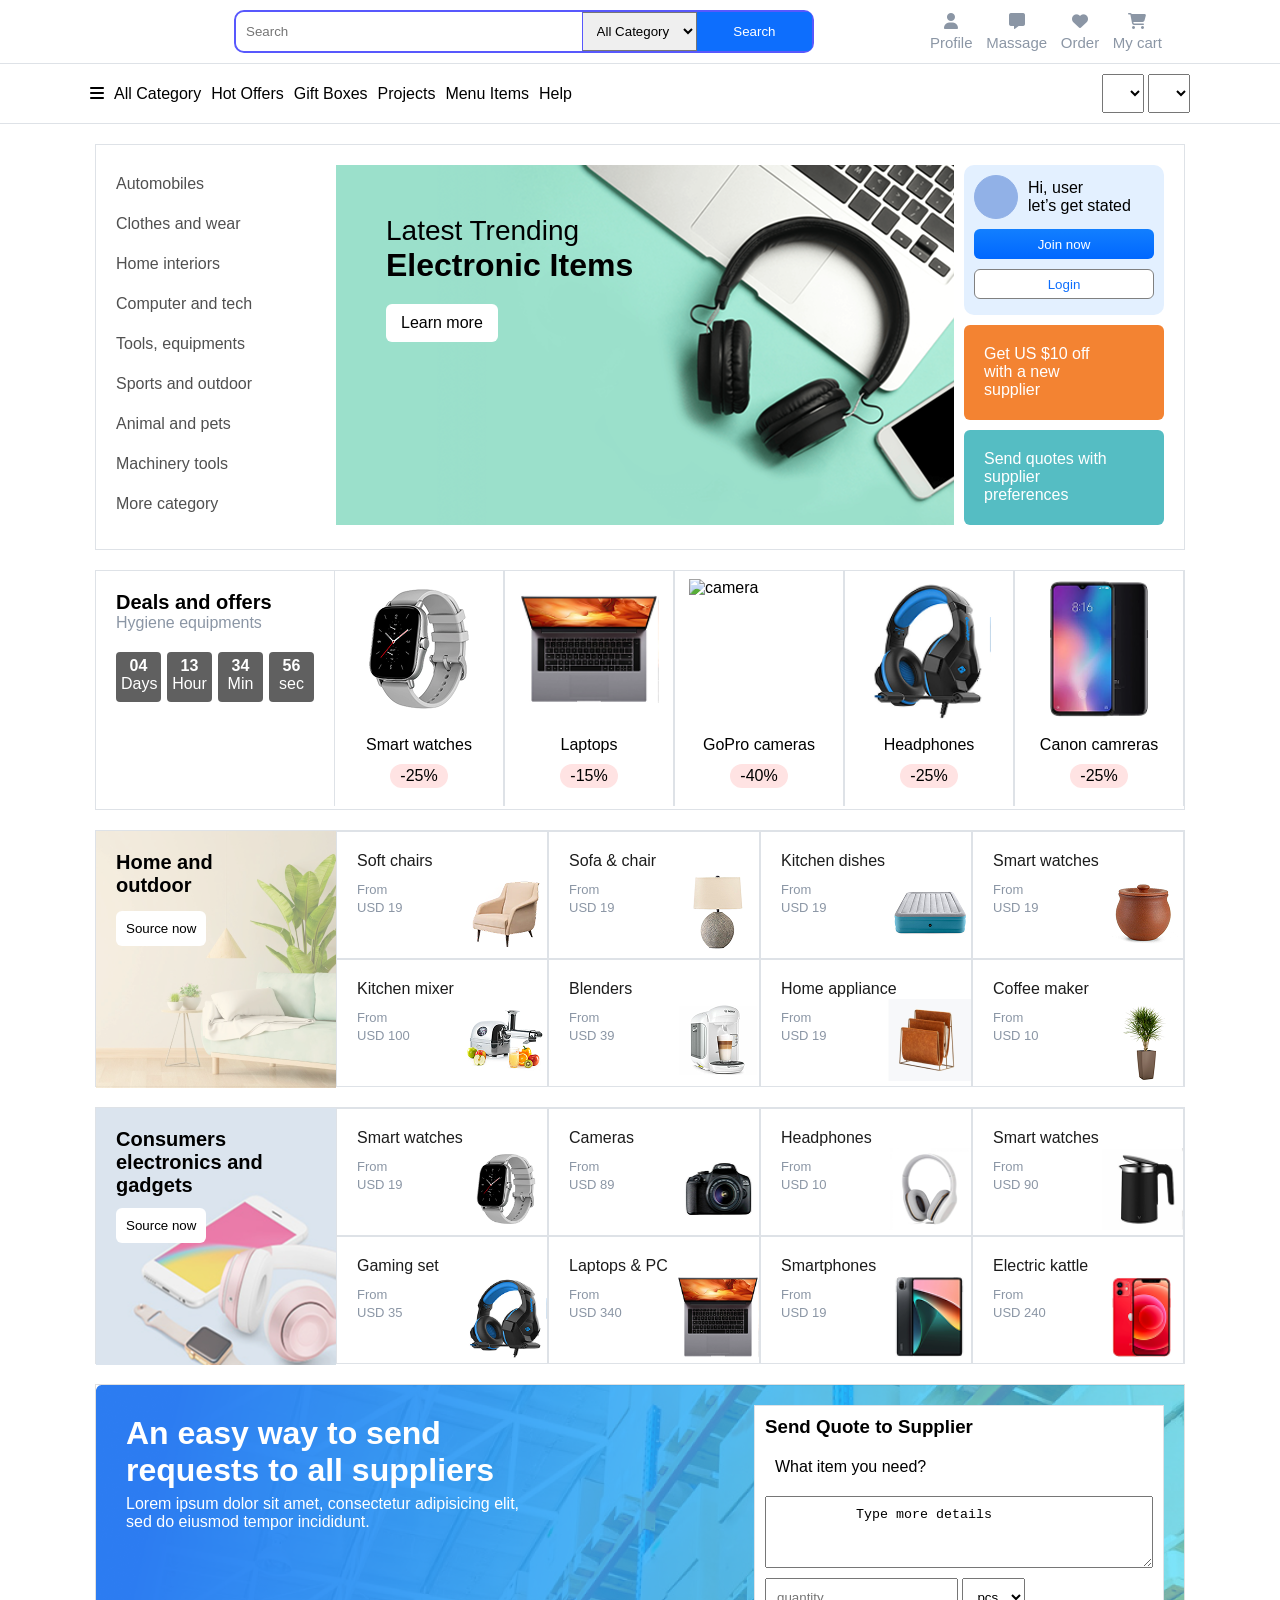
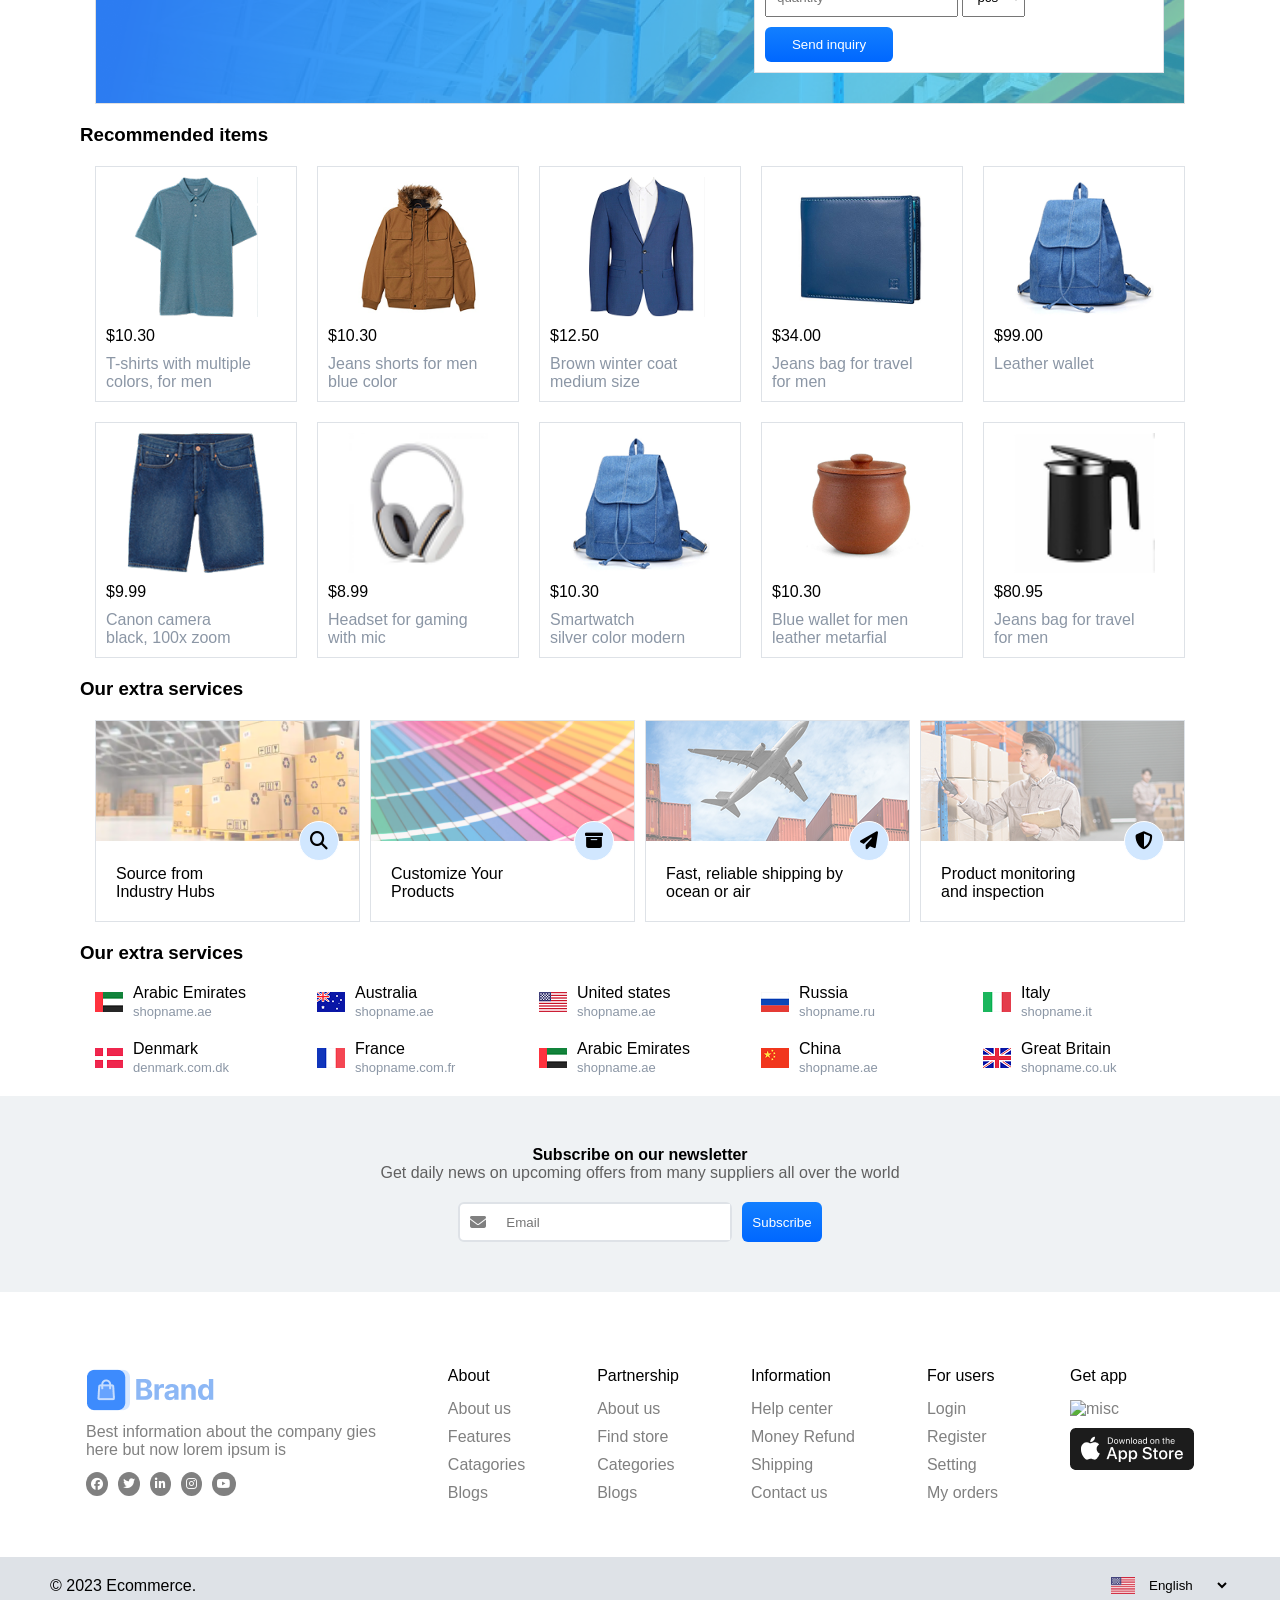
==== index.html @ 231706d4 "add changes" ====
<!doctype html>
<html lang="en">
  <head>
    <meta charset="UTF-8" />
    <meta name="viewport" content="width=device-width, initial-scale=1.0" />
    <title>Home page</title>
    <link
      rel="stylesheet"
      href="https://cdnjs.cloudflare.com/ajax/libs/font-awesome/6.7.2/css/all.min.css"
    />
    <script
      src="https://kit.fontawesome.com/254f436bca.js"
      crossorigin="anonymous"
    ></script>
    <link
      rel="stylesheet"
      href="style.css
    "
    />
  </head>
  <body>
    <!-- header section -->
    <header>
      <div class="brandname">
        <img src="assets/layout/Brand/logo-colored.png" alt="" />
      </div>
      <div class="searchbar">
        <input
          type="text"
          name="serachfield"
          class="valuefield"
          placeholder="Search"
        />
        <select name="Category" class="dropdown">
          <option value="">All Category</option>
          <option value="">1</option>
          <option value="">2</option>
          <option value="">3</option>
        </select>
        <button class="searchbtn">Search</button>
      </div>
      <div class="navbar">
        <ul>
          <li>
            <i class="fa-solid fa-user allicons"></i><a href="">Profile</a>
          </li>
          <li>
            <i class="fa-solid fa-message allicons"></i>
            <a href="">Massage</a>
          </li>
          <li>
            <i class="fa-solid fa-heart allicons"></i><a href="">Order</a>
          </li>
          <li>
            <i class="fa-solid fa-cart-shopping allicons"></i>
            <a href="">My cart</a>
          </li>
        </ul>
      </div>
    </header>
    <!-- nav -->
    <nav>
      <div class="rightnav">
        <i class="fa-solid fa-bars"></i><span>All Category</span
        ><span>Hot Offers</span><span>Gift Boxes</span><span>Projects</span
        ><span>Menu Items</span><span>Help</span>
      </div>
      <div class="leftnav">
        <select name="" id="">
          <option value=""></option>
          <option value=""></option>
          <option value=""></option>
          <option value=""></option>
        </select>

        <select name="" id="">
          Ship to
          <option value=""></option>
          <option value=""></option>
          <option value=""></option>
          <option value=""></option>
        </select>
      </div>
    </nav>
    <!-- Hero section -->

    <section class="bannerbox">
      <div class="listsection">
        <ul>
          <li><a href="">Automobiles</a></li>
          <li><a href="">Clothes and wear</a></li>
          <li><a href="">Home interiors</a></li>
          <li><a href="">Computer and tech</a></li>
          <li><a href="">Tools, equipments</a></li>
          <li><a href="">Sports and outdoor</a></li>
          <li><a href="">Animal and pets</a></li>
          <li><a href="">Machinery tools</a></li>
          <li><a href="">More category</a></li>
        </ul>
      </div>
      <div class="banner">
        <img
          src="assets/Image/backgrounds/Banner-board-800x420 2.png"
          alt="banner"
        />
        <div class="bannertext">
          <p class="bnrtext">Latest Trending <br /></p>
          <p class="bnrsubtext">Electronic Items</p>
          <button class="bnrbtn">Learn more</button>
        </div>
      </div>
      <div class="bigboxes">
        <div class="loginbox">
          <div id="pic">
            <div class="picture"></div>
            <p>Hi, user <br />let’s get stated</p>
          </div>
          <button class="joinnowbtn">Join now</button>
          <button class="loginbtn">Login</button>
        </div>
        <div class="discountbox">
          <p>
            Get US $10 off <br />
            with a new <br />supplier
          </p>
        </div>
        <div class="quotebox">
          <p>
            Send quotes with supplier <br />
            preferences
          </p>
        </div>
      </div>
    </section>
    <!-- picture section section 1-->
    <section class="section-sale">
      <div class="countdown">
        <div id="cd-content">
          <p class="cdtext">Deals and offers</p>
          <p class="cdsubtext">Hygiene equipments</p>
          <div class="time-left">
            <p class="days"><b>04</b> Days</p>
            <p class="hours"><b>13</b> Hour</p>
            <p class="mins"><b>34</b> Min</p>
            <p class="secs"><b>56</b> sec</p>
          </div>
        </div>
      </div>
      <div class="sale-items">
        <div class="modes">
          <div class="items">
            <img src="assets/Image/tech/8.png" alt="watchpic" id="watch" />
          </div>
          <div class="iteminfo">
            <p class="name">Smart watches</p>
            <p class="percentage">-25%</p>
          </div>
        </div>
        <div class="modes">
          <div class="items">
            <img
              src="assets/Image/tech/image 34.png"
              alt="laptp pic"
              id="laptop"
            />
          </div>
          <div class="iteminfo">
            <p class="name">Laptops</p>
            <p class="percentage">-15%</p>
          </div>
        </div>
        <div class="modes">
          <div class="items">
            <img src="assets/image/tech/6.png" alt="camera" id="camera" />
          </div>
          <div class="iteminfo">
            <p class="name">GoPro cameras</p>
            <p class="percentage">-40%</p>
          </div>
        </div>
        <div class="modes">
          <div class="items">
            <img
              src="assets/Image/tech/image 29.png"
              alt="headphones"
              id="headphones"
            />
          </div>
          <div class="iteminfo">
            <p class="name">Headphones</p>
            <p class="percentage">-25%</p>
          </div>
        </div>
        <div class="modes">
          <div class="items">
            <img
              src="assets/Image/tech/image 23.png"
              alt="camera"
              id="canon-camera"
            />
          </div>
          <div class="iteminfo">
            <p class="name">Canon camreras</p>
            <p class="percentage">-25%</p>
          </div>
        </div>
      </div>
    </section>
    <!-- home and out door section 2 -->
    <section class="home-accessories">
      <div class="home-bg">
        <img src="assets/Image/backgrounds/Group 969.png" alt="home pic" />
        <h4>Home and <br />outdoor</h4>
        <button class="homebtn">Source now</button>
      </div>
      <div class="home-gridbox">
        <div class="home-item">
          <p>Soft chairs</p>
          <span>From <br />USD 19</span>
          <img src="assets/Image/interior/1.png" alt="sofa" />
        </div>
        <div class="home-item">
          <p>Sofa & chair</p>
          <span>From <br />USD 19</span>
          <img src="assets/Image/interior/6.png" alt="lamp" />
        </div>
        <div class="home-item">
          <p>Kitchen dishes</p>
          <span>From <br />USD 19</span>
          <img src="assets/Image/interior/image 93.png" alt="bed" />
        </div>
        <div class="home-item">
          <p>Smart watches</p>
          <span>From <br />USD 19</span>
          <img src="assets/Image/interior/3.png" alt="pot" />
        </div>
        <div class="home-item">
          <p>Kitchen mixer</p>
          <span>From <br />USD 100</span>
          <img src="assets/Image/interior/9.png" alt="" />
        </div>
        <div class="home-item">
          <p>Blenders</p>
          <span>From <br />USD 39</span>
          <img src="assets/Image/interior/8.png" alt="blender" />
        </div>
        <div class="home-item">
          <p>Home appliance</p>
          <span>From <br />USD 19</span>
          <img src="assets/Image/interior/7.png" alt="wallet" />
        </div>
        <div class="home-item">
          <p>Coffee maker</p>
          <span>From <br />USD 10</span>
          <img src="assets/Image/interior/image 89.png" alt="flower-was" />
        </div>
      </div>
    </section>
    <!--  consumer and electronics section 3-->
    <section class="electronics-accessories">
      <div class="consumer-bg">
        <img src="assets/Image/backgrounds/image 98.png" alt="watch" />
        <h4>Consumers <br />electronics and <br />gadgets</h4>
        <button class="Consumerbtn">Source now</button>
      </div>
      <div class="consumers-gridbox">
        <div class="consumers-item">
          <p>Smart watches</p>
          <span>From <br />USD 19</span>
          <img src="assets/Image/tech/8.png" alt="watch" />
        </div>
        <div class="consumers-item">
          <p>Cameras</p>
          <span>From <br />USD 89</span>
          <img src="assets/Image/tech/6.png" alt="camera" />
        </div>
        <div class="consumers-item">
          <p>Headphones</p>
          <span>From <br />USD 10</span>
          <img src="assets/Image/tech/image 86.png" alt="headphone" />
        </div>
        <div class="consumers-item">
          <p>Smart watches</p>
          <span>From <br />USD 90</span>
          <img src="assets/Image/tech/image 85.png" alt="kettle" />
        </div>
        <div class="consumers-item">
          <p>Gaming set</p>
          <span>From <br />USD 35</span>
          <img src="assets/Image/tech/image 29.png" alt="microphone" />
        </div>
        <div class="consumers-item">
          <p>Laptops & PC</p>
          <span>From <br />USD 340</span>
          <img src="assets/Image/tech/image 34.png" alt="laptop" />
        </div>
        <div class="consumers-item">
          <p>Smartphones</p>
          <span>From <br />USD 19</span>
          <img src="assets/Image/tech/image 32.png" alt="android" />
        </div>
        <div class="consumers-item">
          <p>Electric kattle</p>
          <span>From <br />USD 240</span>
          <img src="assets/Image/tech/image 33.png" alt="androd-phone" />
        </div>
      </div>
    </section>
    <!-- form section 4 -->
    <section class="form">
      <div class="form-leftside">
        <p class="form-heading">
          An easy way to send requests to all suppliers
        </p>
        <p class="subheading">
          Lorem ipsum dolor sit amet, consectetur adipisicing elit, sed do
          eiusmod tempor incididunt.
        </p>
      </div>
      <div class="form-rightide">
        <div id="inputform">
          <h3>Send Quote to Supplier</h3>
          <label for="formfield">What item you need?</label>
          <textarea name="input" id="formfield" rows="5" cols="15">
          Type more details</textarea
          >
          <div>
            <input type="number" placeholder="quantity" />
            <select name="quantity" id="pcs">
              <option value="">pcs</option>
              <option value="1">1</option>
              <option value="2">2</option>
              <option value="3">3</option>
            </select>
          </div>
          <button class="send">Send inquiry</button>
        </div>
      </div>
    </section>
    <!-- recomde item section 4  -->
    <h3 id="main-heading">Recommended items</h3>
    <section class="recomended-item">
      <div class="more-items">
        <div class="photos">
          <img src="assets/Layout/alibaba/Image/cloth/Bitmap.png" alt="shirt" />
        </div>
        <span>$10.30</span>
        <p>T-shirts with multiple colors, for men</p>
      </div>
      <div class="more-items">
        <div class="photos">
          <img src="assets/Layout/alibaba/Image/cloth/2 1.png" alt="jacket" />
        </div>
        <span>$10.30</span>
        <p>Jeans shorts for men <br />blue color</p>
      </div>
      <div class="more-items">
        <div class="photos">
          <img
            src="assets/Layout/alibaba/Image/cloth/image 30.png"
            alt="coat"
          />
        </div>
        <span>$12.50</span>
        <p>Brown winter coat <br />medium size</p>
      </div>
      <div class="more-items">
        <div class="photos">
          <img
            src="assets/Layout/alibaba/Image/cloth/image 24.png"
            alt="wallet"
          />
        </div>
        <span>$34.00</span>
        <p>Jeans bag for travel <br />for men</p>
      </div>
      <div class="more-items">
        <div class="photos">
          <img src="assets/Layout/alibaba/Image/cloth/image 26.png" alt="bag" />
        </div>
        <span>$99.00</span>
        <p>Leather wallet</p>
      </div>
      <div class="more-items">
        <div class="photos">
          <img
            src="assets/Layout/alibaba/Image/cloth/Bitmap (2).png"
            alt="pent"
          />
        </div>
        <span>$9.99</span>
        <p>
          Canon camera <br />
          black, 100x zoom
        </p>
      </div>
      <div class="more-items">
        <div class="photos">
          <img src="assets/Image/tech/image 86.png" alt="headphones" />
        </div>
        <span>$8.99</span>

        <p>Headset for gaming <br />with mic</p>
      </div>
      <div class="more-items">
        <div class="photos">
          <img src="assets/Layout/alibaba/Image/cloth/image 26.png" alt="bag" />
        </div>
        <span>$10.30</span>
        <p>Smartwatch <br />silver color modern</p>
      </div>
      <div class="more-items">
        <div class="photos">
          <img
            src="assets/Layout/alibaba/Image/interior/image 90.png"
            alt="pot"
          />
        </div>
        <span>$10.30</span>
        <p>Blue wallet for men <br />leather metarfial</p>
      </div>
      <div class="more-items">
        <div class="photos">
          <img src="assets/Image/tech/image 85.png" alt="kettle" />
        </div>
        <span>$80.95</span>

        <p>Jeans bag for travel <br />for men</p>
      </div>
    </section>
    <!-- extra srvices section 5 -->
    <h3 id="main-heading">Our extra services</h3>
    <section class="extra-services">
      <div class="services">
        <img
          id="servicesimg"
          src="assets/Image/backgrounds/Mask group.png"
          alt="image of Boxes"
        />
        <div class="servicebottom">
          <span>Source from <br />Industry Hubs</span>
          <i class="fa-solid fa-magnifying-glass" id="servicesicon"></i>
        </div>
      </div>
      <div class="services">
        <img
          id="servicesimg"
          src="assets/Image/backgrounds/Mask group (1).png"
          alt="product"
        />
        <div class="servicebottom">
          <span
            >Customize Your <br />
            Products</span
          >

          <i class="fa-solid fa-box-archive" id="servicesicon"></i>
        </div>
      </div>
      <div class="services">
        <img
          id="servicesimg"
          src="assets/Image/backgrounds/image 106.png"
          alt="shiping"
        />
        <div class="servicebottom">
          <span
            >Fast, reliable shipping by <br />
            ocean or air</span
          >

          <i class="fa-solid fa-paper-plane" id="servicesicon"></i>
        </div>
      </div>
      <div class="services">
        <img
          id="servicesimg"
          src="assets/Image/backgrounds/image 107.png"
          alt="monitorinh"
        />
        <div class="servicebottom">
          <span>Product monitoring <br />and inspection</span>
          <i class="fa-solid fa-shield-halved" id="servicesicon"></i>
        </div>
      </div>
    </section>
    <!-- flag section 7 -->
    <h3 id="main-heading">Our extra services</h3>
    <section class="flags">
      <div class="country">
        <img src="assets/Layout1/Image/flags/AE@2x.png" alt="Arabic" />
        <div class="names">
          <p class="countryname">Arabic Emirates</p>
          <span class="sub">shopname.ae</span>
        </div>
      </div>
      <div class="country">
        <img src="assets/Layout1/Image/flags/icon.png" alt="flag" />
        <div class="names">
          <p class="countryname">Australia</p>
          <span class="sub">shopname.ae</span>
        </div>
      </div>
      <div class="country">
        <img src="assets/Layout1/Image/flags/US@2x.png" alt="flag" />
        <div class="names">
          <p class="countryname">United states</p>
          <span class="sub">shopname.ae</span>
        </div>
      </div>
      <div class="country">
        <img src="assets/Layout1/Image/flags/RU@2x.png" alt="flag" />
        <div class="names">
          <p class="countryname">Russia</p>
          <span class="sub">shopname.ru</span>
        </div>
      </div>
      <div class="country">
        <img src="assets/Layout1/Image/flags/IT@2x.png" alt="flag" />
        <div class="names">
          <p class="countryname">Italy</p>
          <span class="sub">shopname.it</span>
        </div>
      </div>
      <div class="country">
        <img src="assets/Layout1/Image/flags/DK@2x.png" alt="flag" />
        <div class="names">
          <p class="countryname">Denmark</p>
          <span class="sub">denmark.com.dk</span>
        </div>
      </div>
      <div class="country">
        <img src="assets/Layout1/Image/flags/FR@2x.png" alt="flag" />
        <div class="names">
          <p class="countryname">France</p>
          <span class="sub">shopname.com.fr</span>
        </div>
      </div>
      <div class="country">
        <img src="assets/Layout1/Image/flags/AE@2x.png" alt="flag" />
        <div class="names">
          <p class="countryname">Arabic Emirates</p>
          <span class="sub">shopname.ae</span>
        </div>
      </div>
      <div class="country">
        <img src="assets/Layout1/Image/flags/CN@2x.png" alt="flag" />
        <div class="names">
          <p class="countryname">China</p>
          <span class="sub">shopname.ae</span>
        </div>
      </div>
      <div class="country">
        <img src="assets/Layout1/Image/flags/GB@2x.png" alt="flag" />
        <div class="names">
          <p class="countryname">Great Britain</p>
          <span class="sub">shopname.co.uk</span>
        </div>
      </div>
    </section>
    <!-- newsletter section -->
    <section class="newsletter">
      <div class="newsheading">
        <h4>Subscribe on our newsletter</h4>
        <p class="newssub">
          Get daily news on upcoming offers from many suppliers all over the
          world
        </p>
      </div>
      <div class="newsbox">
        <div class="inputbox">
          <i class="fa-solid fa-envelope"></i>
          <input id="inputmail" type="email" placeholder="Email" />
        </div>
        <button class="subscribe">Subscribe</button>
      </div>
    </section>
    <!-- footer section -->
    <footer>
      <div class="footerlinks">
        <div class="first-block">
          <img src="assets/Layout/Brand/logo-colored.png" alt="benadname" />
          <p>
            Best information about the company gies <br />here but now lorem
            ipsum is
          </p>
          <ul class="iconlist">
            <li>
              <a href=""><i class="fa-brands fa-facebook"></i></a>
            </li>
            <li>
              <a href=""><i class="fa-brands fa-twitter"></i></a>
            </li>
            <li>
              <a href=""><i class="fa-brands fa-linkedin-in"></i></a>
            </li>
            <li>
              <a href=""><i class="fa-brands fa-instagram"></i></a>
            </li>
            <li>
              <a href=""><i class="fa-brands fa-youtube"></i></a>
            </li>
          </ul>
        </div>
        <div>
          <p class="heading">About</p>
          <p>About us</p>
          <p>Features</p>
          <p>Catagories</p>
          <p>Blogs</p>
        </div>

        <div>
          <p class="heading">Partnership</p>
          <p>About us</p>
          <p>Find store</p>
          <p>Categories</p>
          <p>Blogs</p>
        </div>
        <div>
          <p class="heading">Information</p>
          <p>Help center</p>
          <p>Money Refund</p>
          <p>Shipping</p>
          <p>Contact us</p>
        </div>
        <div>
          <p class="heading">For users</p>
          <p>Login</p>
          <p>Register</p>
          <p>Setting</p>
          <p>My orders</p>
        </div>
        <div>
          <p class="heading">Get app</p>
          <img src="assets/layout/Misc/Group.png" alt="misc" />
          <img src="assets/Layout/Misc/market-button.png" alt="misc" />
        </div>
      </div>
      <div class="copywrite">
        <p>&copy; 2023 Ecommerce.</p>
        <div class="lang">
          <img
            class="flagimg"
            src="assets/Layout1/Image/flags/US@2x.png"
            alt="flagimg"
          />
          <select name="optionselct" id="select">
            <option value="en">English</option>
            <option value="hn">Hindi</option>
            <option value="ur">Urdu</option>
            <option value="fr">French</option>
            <option value="gr">Germany</option>
          </select>
        </div>
      </div>
    </footer>
  </body>
</html>
---- style.css ----
* {
  margin: 0;
  padding: 0;
  box-sizing: border-box;
}
body {
  font-family: "Inter", sans-serif;
  font-optical-sizing: auto;
  font: weight 800px;
  font-style: normal;
}
:root {
  --color: #8b96a5;
  --border: 1px solid #dee2e7;
  --background: white;
  --primary-gradient: linear-gradient(#127fff, #0067ff);
}
header {
  display: flex;
  justify-content: space-around;
  align-items: center;
  padding: 10px;
  margin: 0 50px;
}
.searchbar {
  border: 2px solid rgb(88, 88, 253);
  display: flex;
  border-radius: 10px;
  width: 50%;
}
.searchbar .valuefield {
  width: 60%;
  border-top-left-radius: 10px;
  border-bottom-left-radius: 10px;
  border: 0;
  outline: 0;
}
.searchbar .dropdown {
  width: 20%;
  outline: 0;
  border-left: 1px solid rgb(88, 88, 253);
}
.searchbar .searchbtn {
  width: 20%;
  background: #0d6efd;
  color: white;
  border: 0;
  border-top-right-radius: 5px;
  border-bottom-right-radius: 5px;
}
.searchbar input,
.searchbtn {
  margin: 0;
  padding: 10px;
}
.navbar {
  width: 20%;
}
.navbar ul {
  display: flex;
  justify-content: space-between;
  align-items: center;
}
.navbar ul li {
  list-style-type: none;
  display: flex;
  flex-direction: column;
  align-items: center;
  gap: 5px;
}
.navbar ul li a {
  text-decoration: none;
  color: var(--color);
  font-size: 15px;
}
.navbar ul li .allicons {
  color: var(--color);
}
/* nav */
nav {
  padding: 10px 90px;
  display: flex;
  align-items: center;
  justify-content: space-between;
  border-bottom: var(--border);
  border-top: var(--border);
}
nav .rightnav {
  display: flex;
  gap: 10px;
  justify-content: space-between;
}
/* section 1 bannerbox */
.bannerbox {
  margin: 20px auto;
  width: 100%;
  max-width: 1090px;
  display: flex;
  gap: 10px;
  border: var(--border);
  padding: 20px 20px 20px 10px;
}
/* list section 1st div in banner boc */

.listsection {
  width: 220px;
  height: 360px;
  display: flex;
  flex: 0 0 220px;
  flex-direction: column;
}

.listsection ul li {
  list-style-type: none;
  height: 40px;
  padding: 10px;
}
.listsection ul li a {
  text-decoration: none;
  color: #505050;
  font-size: 16px;
}
/* 2nd div of bannerbox */
.banner {
  flex: 1;
  position: relative;
}
.banner img {
  object-fit: cover;
  width: 100%;
  height: 360px;
}
.bannertext {
  position: absolute;
  top: 50px;
  left: 50px;
  width: 253px;
  height: 73px;
}
.bannertext .bnrtext {
  font-size: 28px;
}
.bannertext .bnrsubtext {
  font-size: 32px;
  font-weight: bold;
}

.bannertext .bnrbtn {
  font-size: 16px;
  background: white;
  padding: 10px 15px;
  border-radius: 6px;
  border: none;
  margin: 20px 0;
}
/* 3rd div of bnnerbox  */
.bigboxes {
  flex: 0 0 200px;
  display: flex;
  flex-direction: column;
  gap: 10px;
}
.bigboxes .loginbox {
  height: 150px;
  display: flex;
  flex-direction: column;
  gap: 10px;
  padding: 10px;
  background: #e3f0ff;
  border-radius: 10px;
}
#pic {
  display: flex;
  gap: 10px;
  align-items: center;
}
.pic p {
  font-size: 16px;
  height: 44px;
}
.picture {
  width: 44px;
  height: 44px;
  border: 1px solid #91b1e7;
  border-radius: 50%;
  background-color: #91b1e7;
}

.loginbox .joinnowbtn {
  background: var(--primary-gradient);
  color: white;
  padding: 5px;
  border: none;
  border-radius: 6px;
  height: 30px;
}
.loginbox .loginbtn {
  color: #0d6efd;
  background: white;
  padding: 5px;
  border: none;
  height: 30px;
  border: 1px solid grey;
  border-radius: 6px;
}
/* discount */
.discountbox {
  height: 95px;
  border-radius: 6px;
  background-color: #f38332;
  color: white;
  padding: 20px;
}
.discountbox p {
  text-align: left;
  font-size: 16px;
  width: 144px;
  height: 57px;
}
/* quoebox */
.quotebox {
  height: 95px;
  border-radius: 6px;
  background-color: #55bdc3;
  color: white;
  padding: 20px;
}
.quotebox p {
  text-align: left;
  font-size: 16px;
  width: 144px;
  height: 57px;
}
/*secion 2 sale section  */
.section-sale {
  width: 100%;
  max-width: 1090px;
  height: 240px;
  margin: 20px auto;
  display: flex;
  border: var(--border);
}
.countdown {
  flex: 0 0 230px;
  padding: 20px;
}
#cd-content {
  width: 198px;
  height: 113px;
}
.cdtext {
  font-size: 20px;
  font-weight: 600;
}
.cdsubtext {
  font-size: 16px;
  color: #8b96a5;
}
.time-left {
  margin: 20px 0;
  display: flex;
  justify-content: space-between;
}
.time-left p {
  text-align: center;
  color: white;
  padding: 5px;
  width: 45px;
  height: 50px;
  border-radius: 4px;
  background-color: #606060;
}
/* sale product */
.sale-items {
  width: 100%;
  max-width: 850px;
  height: 235px;
  display: flex;
}
.modes {
  display: flex;
  flex-direction: column;
  align-items: center;
  justify-content: space-around;
  margin: 0 auto;
  flex: 1;
  border-right: var(--border);
  border-left: var(--border);
}
.items {
  width: 140px;
  height: 140px;
}
.items img {
  display: block;
  width: 100%;
  height: 100%;
  object-fit: contain;
  margin: auto;
}
.iteminfo {
  text-align: center;
}
.iteminfo .percentage {
  display: inline-block;
  margin: 10px;
  padding: 3px 10px;
  background: #ffe3e3;
  border-radius: 29px;
}
/* section 3 home-accessories */
.home-accessories {
  max-width: 1090px;
  width: 100%;
  height: 257px;
  display: flex;
  margin: 20px auto;
  border: var(--border);
}
.home-bg {
  width: 0 0 240px;
  position: relative;
}
.home-bg img {
  width: 240px;
  object-fit: cover;
  height: 257px;
}
.home-bg h4 {
  font-size: 20px;
  position: absolute;
  left: 20px;
  top: 20px;
}
.home-bg .homebtn {
  position: absolute;
  left: 20px;
  top: 80px;
  padding: 10px;
  border-radius: 6px;
  border: 0;
  outline: 0;
  font-weight: 500;
  background: white;
}
.home-gridbox {
  width: 100%;
  max-width: 850px;
  display: grid;
  grid-template-rows: repeat(2, 1fr);
  grid-template-columns: repeat(4, 1fr);
}

.home-item {
  border: var(--border);
  padding: 20px;
  height: 128px;
  position: relative;
}
.home-item img {
  position: absolute;
  right: 0;
  bottom: 5px;
}
.home-item p {
  margin-bottom: 10px;
  font-size: 16px;
  color: #1c1c1c;
}
.home-item span {
  font-size: 13px;
  color: #8b96a5;
}
/* electronic */
.electronics-accessories {
  width: 100%;
  max-width: 1090px;
  height: 257px;
  display: flex;
  margin: 20px auto;
  border: var(--border);
}

.consumer-bg {
  width: 0 0 240px;
  position: relative;
}
.consumer-bg img {
  width: 240px;
  height: 257px;
}
.consumer-bg h4 {
  font-size: 20px;
  position: absolute;
  left: 20px;
  top: 20px;
}
.consumer-bg .Consumerbtn {
  position: absolute;
  top: 100px;
  left: 20px;
  padding: 10px;
  border-radius: 6px;
  border: 0;
  outline: 0;
  font-weight: 500;
  background: white;
}
.consumers-gridbox {
  width: 850px;
  display: grid;
  grid-template-rows: repeat(2, 1fr);
  grid-template-columns: repeat(4, 1fr);
}
.consumers-item {
  border: var(--border);
  padding: 20px;
  height: 128px;
  position: relative;
}
.consumers-item img {
  width: 82px;
  height: 82px;
  position: absolute;
  right: 0;
  bottom: 5px;
}
.consumers-item p {
  margin-bottom: 10px;
  font-size: 16px;
  color: #1c1c1c;
}
.consumers-item span {
  font-size: 13px;
  color: #8b96a5;
}
/* section 4th form section */
.form {
  width: 100%;
  max-width: 1090px;
  padding: 10px;
  height: 320px;
  background: url(assets/Image/backgrounds/Group\ 982.png);
  margin: 20px auto;
  border: 1px solid #e0e0e0;
  display: flex;
  justify-content: space-between;
}
.form-leftside {
  width: 440px;
  position: relative;
  color: white;
}
.form-heading {
  position: absolute;
  top: 20px;
  left: 20px;
  font-size: 32px;
  font-weight: 600;
}
.subheading {
  position: absolute;
  top: 100px;
  left: 20px;
  font-size: 16px;
}
.form-rightide {
  padding: 0;
}
#inputform {
  width: 410px;
  height: 90%;
  margin: 0 auto;
  background: white;
  margin: 10px;
  padding: 10px;
  display: flex;
  flex-direction: column;
  row-gap: 10px;
  border: var(--border);
}
#inputform label,
textarea,
input,
select,
button {
  padding: 10px;
}
#inputform .send {
  background: var(--primary-gradient);
  color: white;
  width: 128px;
  border: 0;
  border-radius: 6px;
  outline: 0;
}
/* recommended item secon */
#main-heading {
  margin: 0 80px;
  padding: 0;
}
.recomended-item {
  width: 100%;
  max-width: 1090px;
  margin: 20px auto;
  display: grid;
  gap: 20px;
  grid-template-rows: repeat(2, 1fr);
  grid-template-columns: repeat(5, 1fr);
}
.more-items {
  border: var(--border);
  display: flex;
  flex-direction: column;
  gap: 10px;
  padding: 10px;
}

.more-items .photos {
  height: 140px;
}
.photos img {
  width: 100%;
  height: 100%;
  object-fit: contain;
  margin: auto;
}

.more-items p {
  color: #8b96a5;
}
/* section 5 */
.extra-services {
  max-width: 1090px;
  width: 100%;
  margin: 20px auto;

  display: flex;
  gap: 10px;
}
.services {
  gap: 20px;
  border: var(--border);
  position: relative;
}
.services #servicesimg {
  width: 100%;
  object-fit: cover;
  height: 120px;
}
.servicebottom {
  padding: 20px;
}
.services #servicesicon {
  position: absolute;
  bottom: 60px;
  right: 20px;
  font-size: large;
  background: #d1e7ff;
  border: 1px solid white;
  padding: 10px;
  border-radius: 50%;
}
/* section 6 */
.flags {
  max-width: 1090px;
  width: 100%;
  margin: 20px auto;
  display: grid;
  grid-template-rows: repeat(2, 1fr);
  grid-template-columns: repeat(5, 1fr);
  gap: 20px;
}
.flags .country {
  display: flex;
  align-items: center;
  gap: 10px;
}
.country img {
  width: 28px;
  height: 20px;
}
.names .countryname {
  font-size: 16px;
}
.names .sub {
  color: #8b96a5;
  font-size: 13px;
}
/* secion 7 */
.newsletter {
  background-color: #eff2f4;
  margin: 20px 0;
  padding: 50px;
  display: flex;
  flex-direction: column;
  gap: 20px;
  align-items: center;
}
.newsheading {
  text-align: center;
}
.newssub {
  color: #606060;
  font-size: 16px;
}
.newsbox {
  display: flex;
  gap: 10px;
  height: 40px;
}

.inputbox {
  display: flex;
  width: 274px;
  background: white;
  border-radius: 6px;
  border: 2px solid #dee2e7;
  height: 40px;
  gap: 10px;
  align-items: center;
}
.inputbox .fa-envelope {
  color: grey;
  margin-left: 10px;
}
.inputbox #inputmail {
  outline: 0;
  flex: 1;
  height: 40px;
  border: none;
  height: 100%;
}
.newsbox .subscribe {
  background: var(--primary-gradient);
  border: white;
  color: white;
  border-radius: 6px;
  height: 100%;
}
/* footer */
footer {
  background: rgb(255, 255, 255);
  height: auto;
}
.footerlinks {
  display: flex;
  justify-content: space-around;
  padding: 50px;
}
.footerlinks p,
.footerlinks img {
  display: flex;
  flex-direction: column;
  padding: 5px;
  color: grey;
}
.footerlinks .heading {
  color: black;
  margin-bottom: 5px;
}

.first-block ul {
  display: flex;
  gap: 10px;
  margin-left: 5px;
  margin-top: 10px;
}
.first-block ul li {
  list-style-type: none;
}
.first-block ul li a {
  font-size: 12px;
  background: grey;
  border-radius: 50%;
  padding: 5px;
  color: white;
}

.copywrite {
  background-color: #dee2e7;
  padding: 10px 50px;
  display: flex;
  align-items: center;
  justify-content: space-between;
}
.copywrite .lang {
  display: flex;
  align-items: center;
}
.copywrite select {
  background: transparent;
  border: 0;
  outline: 0;
}
.flagimg {
  width: 24px;
  height: 17px;
}
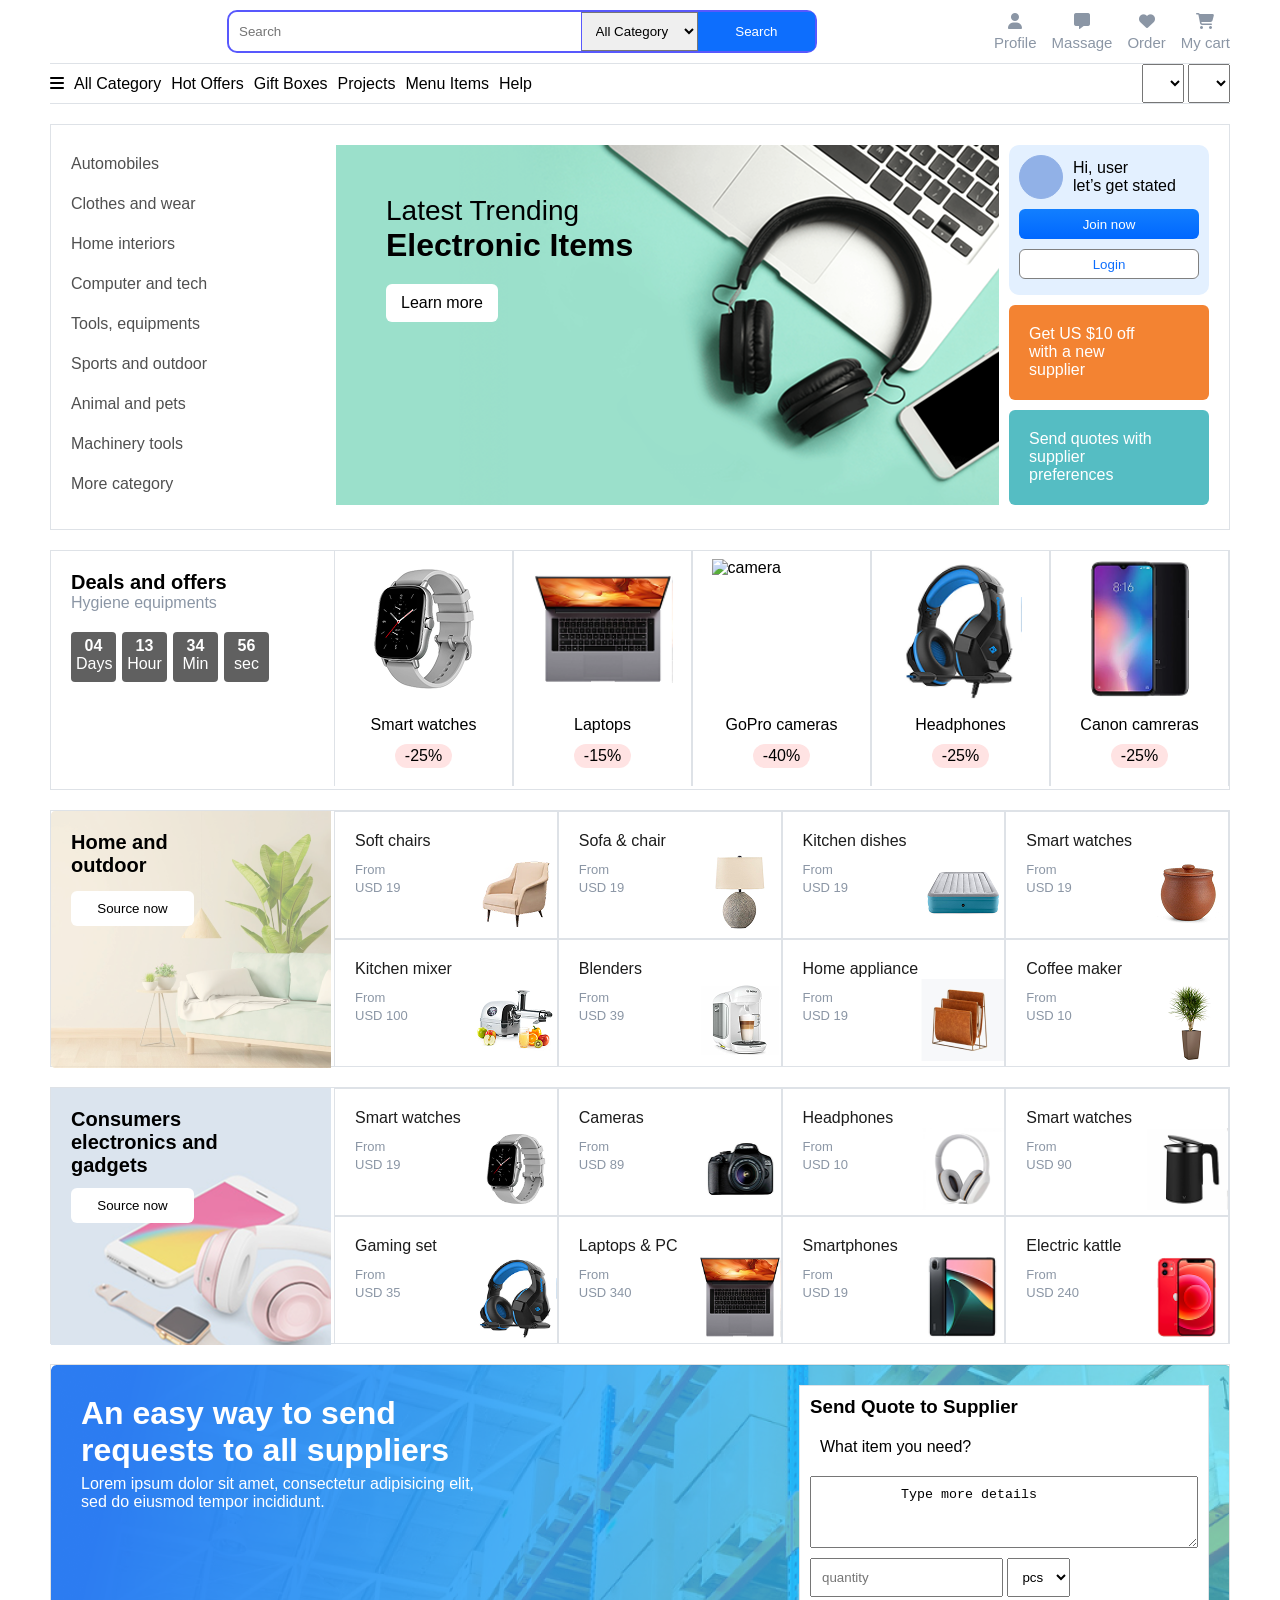
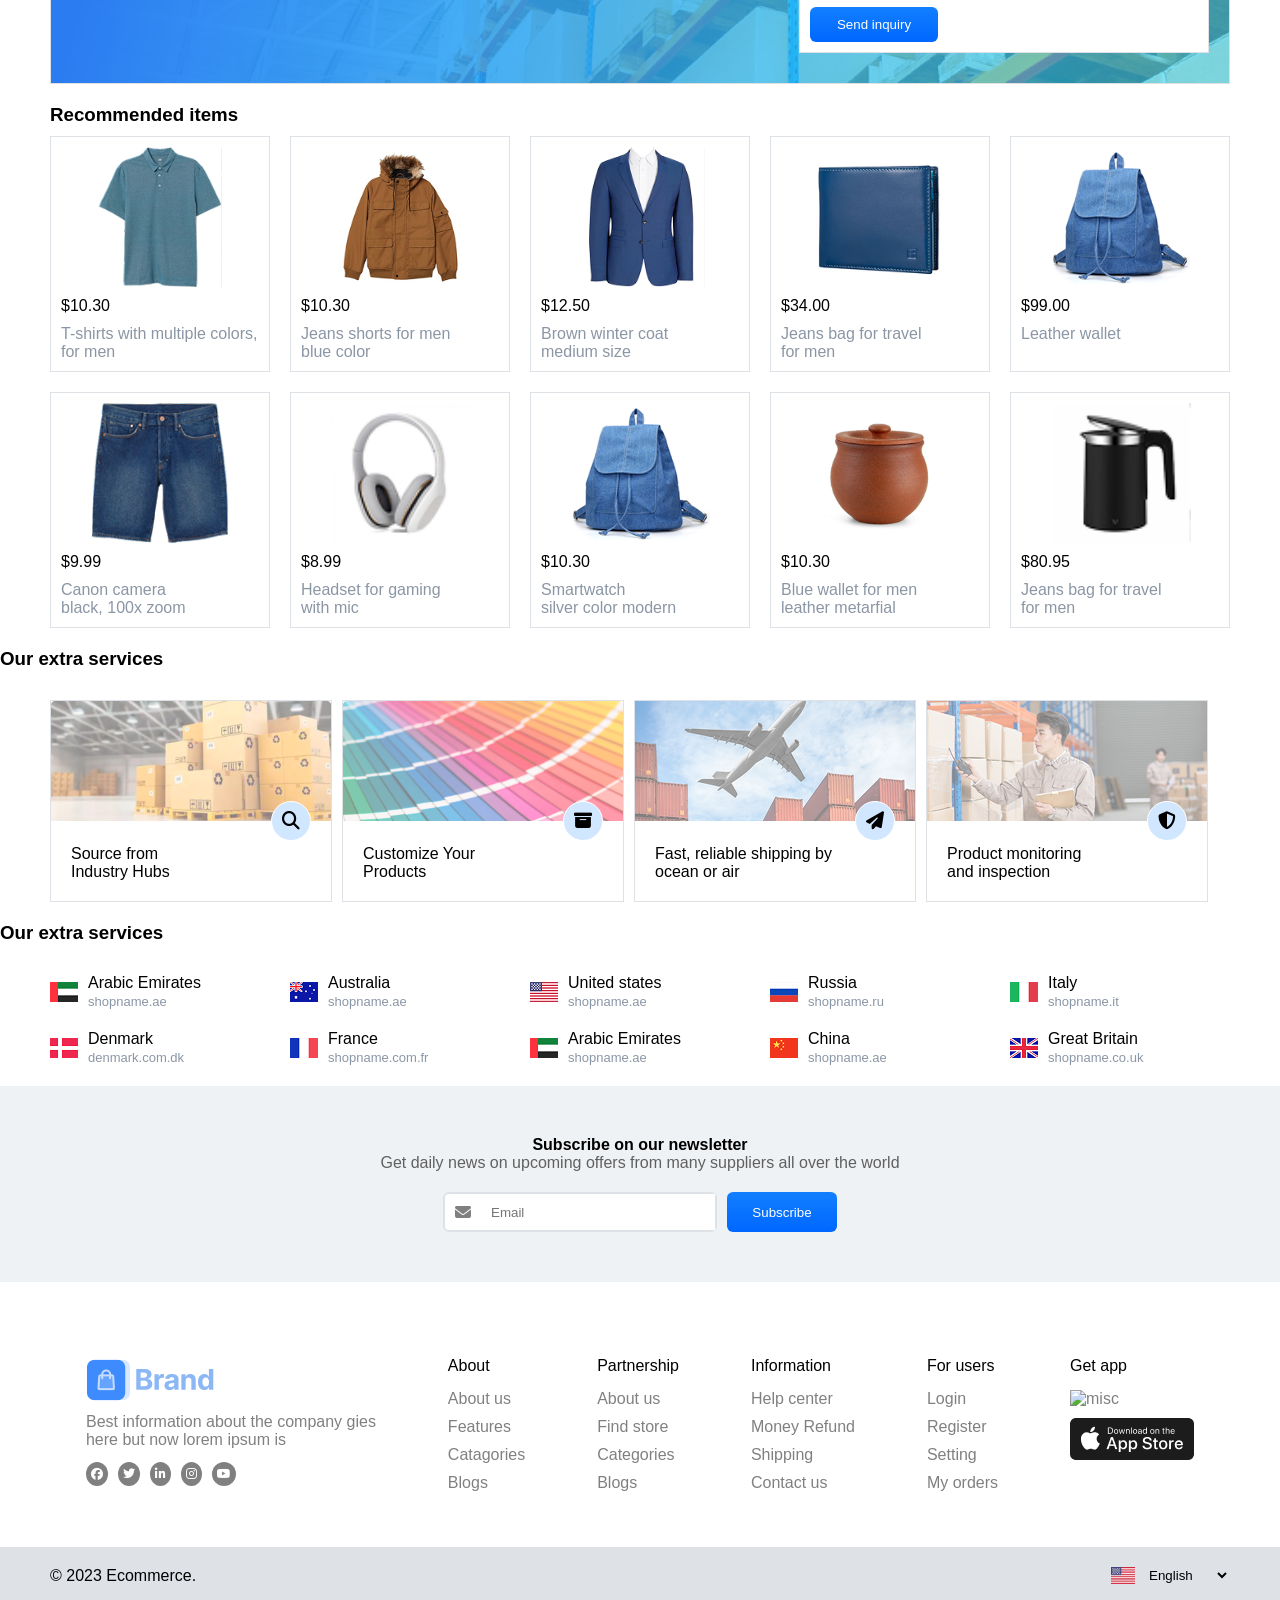
==== commit 73271cd5: "add changes" ====
--- a/index.html
+++ b/index.html
@@ -338,94 +338,105 @@
       </div>
     </section>
     <!-- recomde item section 4  -->
-    <h3 id="main-heading">Recommended items</h3>
     <section class="recomended-item">
-      <div class="more-items">
-        <div class="photos">
-          <img src="assets/Layout/alibaba/Image/cloth/Bitmap.png" alt="shirt" />
-        </div>
-        <span>$10.30</span>
-        <p>T-shirts with multiple colors, for men</p>
-      </div>
-      <div class="more-items">
-        <div class="photos">
-          <img src="assets/Layout/alibaba/Image/cloth/2 1.png" alt="jacket" />
-        </div>
-        <span>$10.30</span>
-        <p>Jeans shorts for men <br />blue color</p>
-      </div>
-      <div class="more-items">
-        <div class="photos">
-          <img
-            src="assets/Layout/alibaba/Image/cloth/image 30.png"
-            alt="coat"
-          />
-        </div>
-        <span>$12.50</span>
-        <p>Brown winter coat <br />medium size</p>
-      </div>
-      <div class="more-items">
-        <div class="photos">
-          <img
-            src="assets/Layout/alibaba/Image/cloth/image 24.png"
-            alt="wallet"
-          />
-        </div>
-        <span>$34.00</span>
-        <p>Jeans bag for travel <br />for men</p>
-      </div>
-      <div class="more-items">
-        <div class="photos">
-          <img src="assets/Layout/alibaba/Image/cloth/image 26.png" alt="bag" />
-        </div>
-        <span>$99.00</span>
-        <p>Leather wallet</p>
-      </div>
-      <div class="more-items">
-        <div class="photos">
-          <img
-            src="assets/Layout/alibaba/Image/cloth/Bitmap (2).png"
-            alt="pent"
-          />
-        </div>
-        <span>$9.99</span>
-        <p>
-          Canon camera <br />
-          black, 100x zoom
-        </p>
-      </div>
-      <div class="more-items">
-        <div class="photos">
-          <img src="assets/Image/tech/image 86.png" alt="headphones" />
-        </div>
-        <span>$8.99</span>
+      <h3 id="main-heading">Recommended items</h3>
+      <div class="nested">
+        <div class="more-items">
+          <div class="photos">
+            <img
+              src="assets/Layout/alibaba/Image/cloth/Bitmap.png"
+              alt="shirt"
+            />
+          </div>
+          <span>$10.30</span>
+          <p>T-shirts with multiple colors, for men</p>
+        </div>
+        <div class="more-items">
+          <div class="photos">
+            <img src="assets/Layout/alibaba/Image/cloth/2 1.png" alt="jacket" />
+          </div>
+          <span>$10.30</span>
+          <p>Jeans shorts for men <br />blue color</p>
+        </div>
+        <div class="more-items">
+          <div class="photos">
+            <img
+              src="assets/Layout/alibaba/Image/cloth/image 30.png"
+              alt="coat"
+            />
+          </div>
+          <span>$12.50</span>
+          <p>Brown winter coat <br />medium size</p>
+        </div>
+        <div class="more-items">
+          <div class="photos">
+            <img
+              src="assets/Layout/alibaba/Image/cloth/image 24.png"
+              alt="wallet"
+            />
+          </div>
+          <span>$34.00</span>
+          <p>Jeans bag for travel <br />for men</p>
+        </div>
+        <div class="more-items">
+          <div class="photos">
+            <img
+              src="assets/Layout/alibaba/Image/cloth/image 26.png"
+              alt="bag"
+            />
+          </div>
+          <span>$99.00</span>
+          <p>Leather wallet</p>
+        </div>
+        <div class="more-items">
+          <div class="photos">
+            <img
+              src="assets/Layout/alibaba/Image/cloth/Bitmap (2).png"
+              alt="pent"
+            />
+          </div>
+          <span>$9.99</span>
+          <p>
+            Canon camera <br />
+            black, 100x zoom
+          </p>
+        </div>
+        <div class="more-items">
+          <div class="photos">
+            <img src="assets/Image/tech/image 86.png" alt="headphones" />
+          </div>
+          <span>$8.99</span>
 
-        <p>Headset for gaming <br />with mic</p>
-      </div>
-      <div class="more-items">
-        <div class="photos">
-          <img src="assets/Layout/alibaba/Image/cloth/image 26.png" alt="bag" />
-        </div>
-        <span>$10.30</span>
-        <p>Smartwatch <br />silver color modern</p>
-      </div>
-      <div class="more-items">
-        <div class="photos">
-          <img
-            src="assets/Layout/alibaba/Image/interior/image 90.png"
-            alt="pot"
-          />
-        </div>
-        <span>$10.30</span>
-        <p>Blue wallet for men <br />leather metarfial</p>
-      </div>
-      <div class="more-items">
-        <div class="photos">
-          <img src="assets/Image/tech/image 85.png" alt="kettle" />
-        </div>
-        <span>$80.95</span>
+          <p>Headset for gaming <br />with mic</p>
+        </div>
+        <div class="more-items">
+          <div class="photos">
+            <img
+              src="assets/Layout/alibaba/Image/cloth/image 26.png"
+              alt="bag"
+            />
+          </div>
+          <span>$10.30</span>
+          <p>Smartwatch <br />silver color modern</p>
+        </div>
+        <div class="more-items">
+          <div class="photos">
+            <img
+              src="assets/Layout/alibaba/Image/interior/image 90.png"
+              alt="pot"
+            />
+          </div>
+          <span>$10.30</span>
+          <p>Blue wallet for men <br />leather metarfial</p>
+        </div>
+        <div class="more-items">
+          <div class="photos">
+            <img src="assets/Image/tech/image 85.png" alt="kettle" />
+          </div>
+          <span>$80.95</span>
 
-        <p>Jeans bag for travel <br />for men</p>
+          <p>Jeans bag for travel <br />for men</p>
+        </div>
       </div>
     </section>
     <!-- extra srvices section 5 -->
--- a/style.css
+++ b/style.css
@@ -14,13 +14,18 @@
   --border: 1px solid #dee2e7;
   --background: white;
   --primary-gradient: linear-gradient(#127fff, #0067ff);
-}
+  --max-width: 1180px;
+  --half-width: 895px;
+}
+/*  header*/
 header {
-  display: flex;
-  justify-content: space-around;
-  align-items: center;
-  padding: 10px;
-  margin: 0 50px;
+  max-width: var(--max-width);
+  width: 100%;
+  display: flex;
+  justify-content: space-between;
+  align-items: center;
+  padding: 10px 0;
+  margin: 0 auto;
 }
 .searchbar {
   border: 2px solid rgb(88, 88, 253);
@@ -78,7 +83,8 @@
 }
 /* nav */
 nav {
-  padding: 10px 90px;
+  max-width: var(--max-width);
+  margin: auto;
   display: flex;
   align-items: center;
   justify-content: space-between;
@@ -94,7 +100,7 @@
 .bannerbox {
   margin: 20px auto;
   width: 100%;
-  max-width: 1090px;
+  max-width: var(--max-width);
   display: flex;
   gap: 10px;
   border: var(--border);
@@ -102,11 +108,10 @@
 }
 /* list section 1st div in banner boc */
 
-.listsection {
-  width: 220px;
+.bannerbox .listsection {
   height: 360px;
   display: flex;
-  flex: 0 0 220px;
+  flex: 1;
   flex-direction: column;
 }
 
@@ -118,11 +123,13 @@
 .listsection ul li a {
   text-decoration: none;
   color: #505050;
+  font-weight: 400;
   font-size: 16px;
 }
 /* 2nd div of bannerbox */
 .banner {
-  flex: 1;
+  max-width: 665px;
+
   position: relative;
 }
 .banner img {
@@ -203,7 +210,7 @@
   border: 1px solid grey;
   border-radius: 6px;
 }
-/* discount */
+/* 2nd discount box of bannerbox*/
 .discountbox {
   height: 95px;
   border-radius: 6px;
@@ -234,14 +241,14 @@
 /*secion 2 sale section  */
 .section-sale {
   width: 100%;
-  max-width: 1090px;
+  max-width: var(--max-width);
   height: 240px;
   margin: 20px auto;
   display: flex;
   border: var(--border);
 }
 .countdown {
-  flex: 0 0 230px;
+  flex: 1;
   padding: 20px;
 }
 #cd-content {
@@ -273,7 +280,7 @@
 /* sale product */
 .sale-items {
   width: 100%;
-  max-width: 850px;
+  max-width: var(--half-width);
   height: 235px;
   display: flex;
 }
@@ -310,7 +317,7 @@
 }
 /* section 3 home-accessories */
 .home-accessories {
-  max-width: 1090px;
+  max-width: var(--max-width);
   width: 100%;
   height: 257px;
   display: flex;
@@ -318,11 +325,11 @@
   border: var(--border);
 }
 .home-bg {
-  width: 0 0 240px;
+  flex: 1;
   position: relative;
 }
 .home-bg img {
-  width: 240px;
+  flex: 1;
   object-fit: cover;
   height: 257px;
 }
@@ -333,6 +340,7 @@
   top: 20px;
 }
 .home-bg .homebtn {
+  width: 123px;
   position: absolute;
   left: 20px;
   top: 80px;
@@ -345,7 +353,7 @@
 }
 .home-gridbox {
   width: 100%;
-  max-width: 850px;
+  max-width: var(--half-width);
   display: grid;
   grid-template-rows: repeat(2, 1fr);
   grid-template-columns: repeat(4, 1fr);
@@ -374,7 +382,7 @@
 /* electronic */
 .electronics-accessories {
   width: 100%;
-  max-width: 1090px;
+  max-width: var(--max-width);
   height: 257px;
   display: flex;
   margin: 20px auto;
@@ -382,11 +390,12 @@
 }
 
 .consumer-bg {
-  width: 0 0 240px;
+  flex: 1;
   position: relative;
 }
 .consumer-bg img {
-  width: 240px;
+  flex: 1;
+  object-fit: cover;
   height: 257px;
 }
 .consumer-bg h4 {
@@ -396,6 +405,7 @@
   top: 20px;
 }
 .consumer-bg .Consumerbtn {
+  width: 123px;
   position: absolute;
   top: 100px;
   left: 20px;
@@ -407,7 +417,7 @@
   background: white;
 }
 .consumers-gridbox {
-  width: 850px;
+  width: var(--half-width);
   display: grid;
   grid-template-rows: repeat(2, 1fr);
   grid-template-columns: repeat(4, 1fr);
@@ -437,7 +447,7 @@
 /* section 4th form section */
 .form {
   width: 100%;
-  max-width: 1090px;
+  max-width: var(--max-width);
   padding: 10px;
   height: 320px;
   background: url(assets/Image/backgrounds/Group\ 982.png);
@@ -494,15 +504,16 @@
   border-radius: 6px;
   outline: 0;
 }
-/* recommended item secon */
+/* recommended item section */
 #main-heading {
-  margin: 0 80px;
-  padding: 0;
+  padding-bottom: 10px;
 }
 .recomended-item {
   width: 100%;
-  max-width: 1090px;
+  max-width: var(--max-width);
   margin: 20px auto;
+}
+.nested {
   display: grid;
   gap: 20px;
   grid-template-rows: repeat(2, 1fr);
@@ -531,7 +542,7 @@
 }
 /* section 5 */
 .extra-services {
-  max-width: 1090px;
+  max-width: var(--max-width);
   width: 100%;
   margin: 20px auto;
 
@@ -563,7 +574,7 @@
 }
 /* section 6 */
 .flags {
-  max-width: 1090px;
+  max-width: var(--max-width);
   width: 100%;
   margin: 20px auto;
   display: grid;
@@ -632,6 +643,7 @@
   height: 100%;
 }
 .newsbox .subscribe {
+  width: 110px;
   background: var(--primary-gradient);
   border: white;
   color: white;
@@ -644,6 +656,7 @@
   height: auto;
 }
 .footerlinks {
+  margin: auto;
   display: flex;
   justify-content: space-around;
   padding: 50px;
@@ -697,3 +710,252 @@
   width: 24px;
   height: 17px;
 }
+/* product listing page */
+.breadcrumb {
+  max-width: var(--max-width);
+  width: 100%;
+  display: flex;
+  align-items: center;
+  gap: 10px;
+  margin: 10px auto;
+  padding: 10px;
+}
+.breadcrumb a {
+  text-decoration: none;
+  color: #8b96a5;
+}
+.product-section {
+  max-width: var(--max-width);
+  width: 100%;
+  display: flex;
+  gap: 10px;
+  margin: auto;
+}
+.catagories {
+  max-width: 240px;
+  display: flex;
+  flex-direction: column;
+}
+.catagory {
+  padding: 10px 0;
+  border-top: var(--border);
+  display: flex;
+  flex-direction: column;
+  gap: 10px;
+}
+.catagory ul {
+  display: flex;
+  flex-direction: column;
+  gap: 10px;
+}
+.catagory ul li {
+  list-style-type: none;
+}
+.catagory ul li a {
+  text-decoration: none;
+  font-size: 16px;
+  color: #505050;
+}
+#lastlink {
+  text-decoration: none;
+  color: #0067ff;
+}
+
+.catagories .heading-section {
+  display: flex;
+  justify-content: space-between;
+}
+.brand {
+  border-top: var(--border);
+  padding: 10px 0;
+  display: flex;
+  gap: 10px;
+  flex-direction: column;
+}
+.brand a {
+  text-decoration: none;
+  color: #0067ff;
+}
+.Feature {
+  border-top: var(--border);
+  padding: 10px 0;
+  display: flex;
+  gap: 10px;
+  flex-direction: column;
+}
+.Feature a {
+  text-decoration: none;
+  color: #0067ff;
+}
+.pricerange {
+  width: 100%;
+  border-top: var(--border);
+  padding: 10px 0;
+  display: flex;
+  gap: 10px;
+  flex-direction: column;
+  object-fit: cover;
+}
+.pricerange a {
+  text-decoration: none;
+  color: #0067ff;
+}
+.maxmin {
+  display: flex;
+  gap: 20px;
+  width: 100%;
+}
+.maxminbtn {
+  color: #0d6efd;
+}
+.max,
+.min {
+  flex: 1;
+}
+.max input,
+.min input {
+  width: 100%;
+}
+.Condition {
+  padding: 10px 0;
+  display: flex;
+  gap: 10px;
+  flex-direction: column;
+}
+.Rating {
+  border-top: var(--border);
+  padding: 10px 0;
+  display: flex;
+  gap: 10px;
+  flex-direction: column;
+}
+.rating {
+  font-size: 12px;
+  color: #f38332;
+}
+/* flex */
+.feature-and-accesories {
+  width: 100%;
+  display: flex;
+  flex-direction: column;
+  gap: 20px;
+}
+.FEATURESOFPODUCCT {
+  padding: 10px;
+  display: flex;
+  justify-content: space-between;
+  border: var(--border);
+  align-items: center;
+  height: 62px;
+}
+.rightsidefeture {
+  display: flex;
+  gap: 10px;
+  align-items: center;
+}
+.product-listview {
+  display: flex;
+  flex-direction: column;
+  gap: 10px;
+}
+
+.products {
+  padding: 10px;
+  height: 200px;
+  width: 100%;
+  display: flex;
+  gap: 10px;
+  border: var(--border);
+  align-items: center;
+}
+.products .product-img {
+  display: flex;
+  justify-content: center;
+  align-items: center;
+}
+.product-img img {
+  width: 184px;
+  height: 184px;
+}
+.product-information {
+  display: flex;
+  flex-direction: column;
+  gap: 20px;
+}
+.product-information p {
+  font-size: 16px;
+}
+.product-information span {
+  color: #8b96a5;
+  font-size: 16px;
+}
+.product-information #amount {
+  font-weight: 600;
+  color: black;
+  font-size: 20px;
+}
+.spandivtwo {
+  display: flex;
+  gap: 10px;
+}
+
+.spandivtwo .star {
+  color: #ff9017;
+}
+.star .fa-star {
+  font-size: 12px;
+  gap: 2px;
+}
+.spandivtwo .orders {
+  color: #8b96a5;
+}
+.spandivtwo .shipping {
+  color: #00b517;
+}
+.details-product {
+  display: flex;
+  flex-direction: column;
+  gap: 5px;
+}
+.details-product .details {
+  color: #505050;
+  font-size: 16px;
+}
+.details-product .seedetails {
+  color: #0d6efd;
+}
+
+/* grid view products */
+.product-gridview {
+  display: grid;
+  grid-template-columns: repeat(3, 1fr);
+  grid-template-rows: repeat(3, 1fr);
+  gap: 20px;
+  border: var(--border);
+}
+.products-grid {
+  display: flex;
+  flex-direction: column;
+  padding: 10px;
+  gap: 10px;
+  border: var(--border);
+}
+.products-grid .img-grid {
+  display: block;
+  margin: 20px auto;
+}
+.img-grid img {
+  width: 202px;
+  height: 202px;
+}
+.grid-information {
+  padding: 10px;
+  display: flex;
+  flex-direction: column;
+  gap: 10px;
+}
+.price {
+  font-weight: 600;
+  color: black;
+  font-size: 20px;
+}
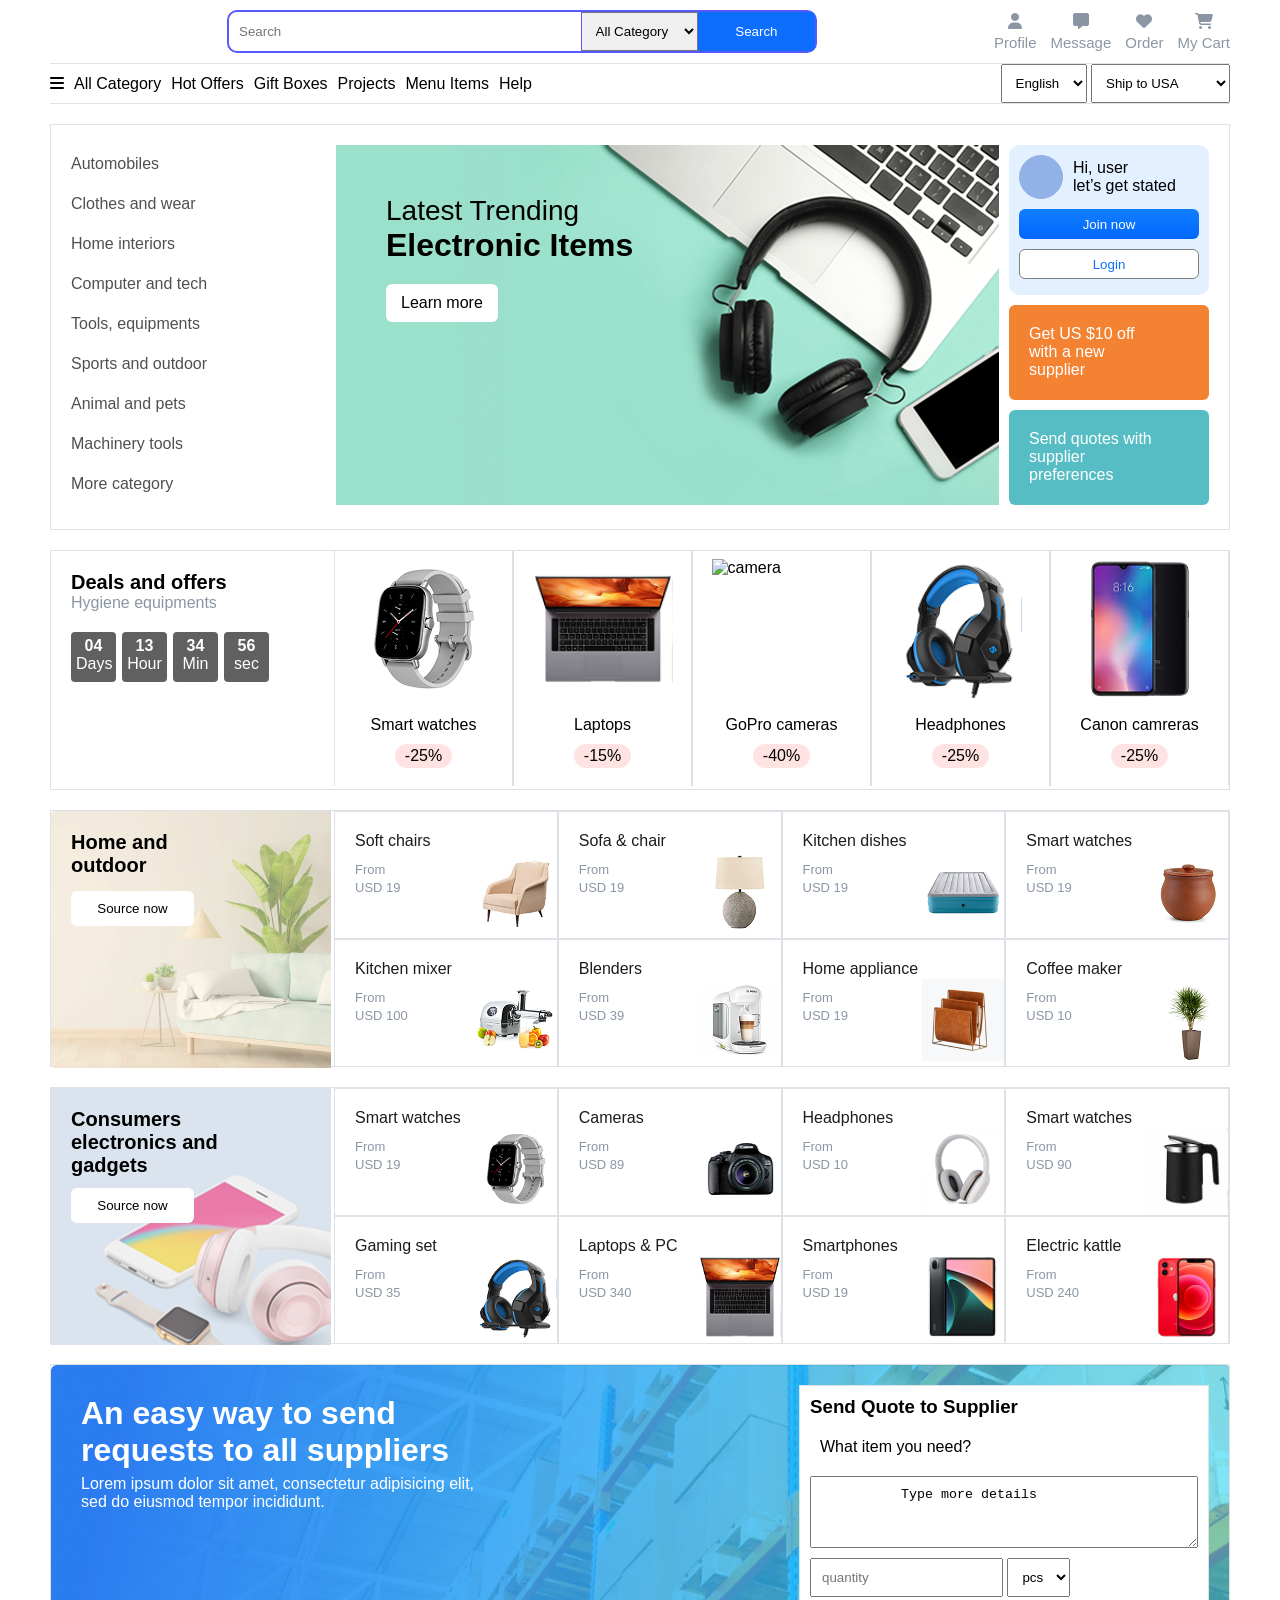
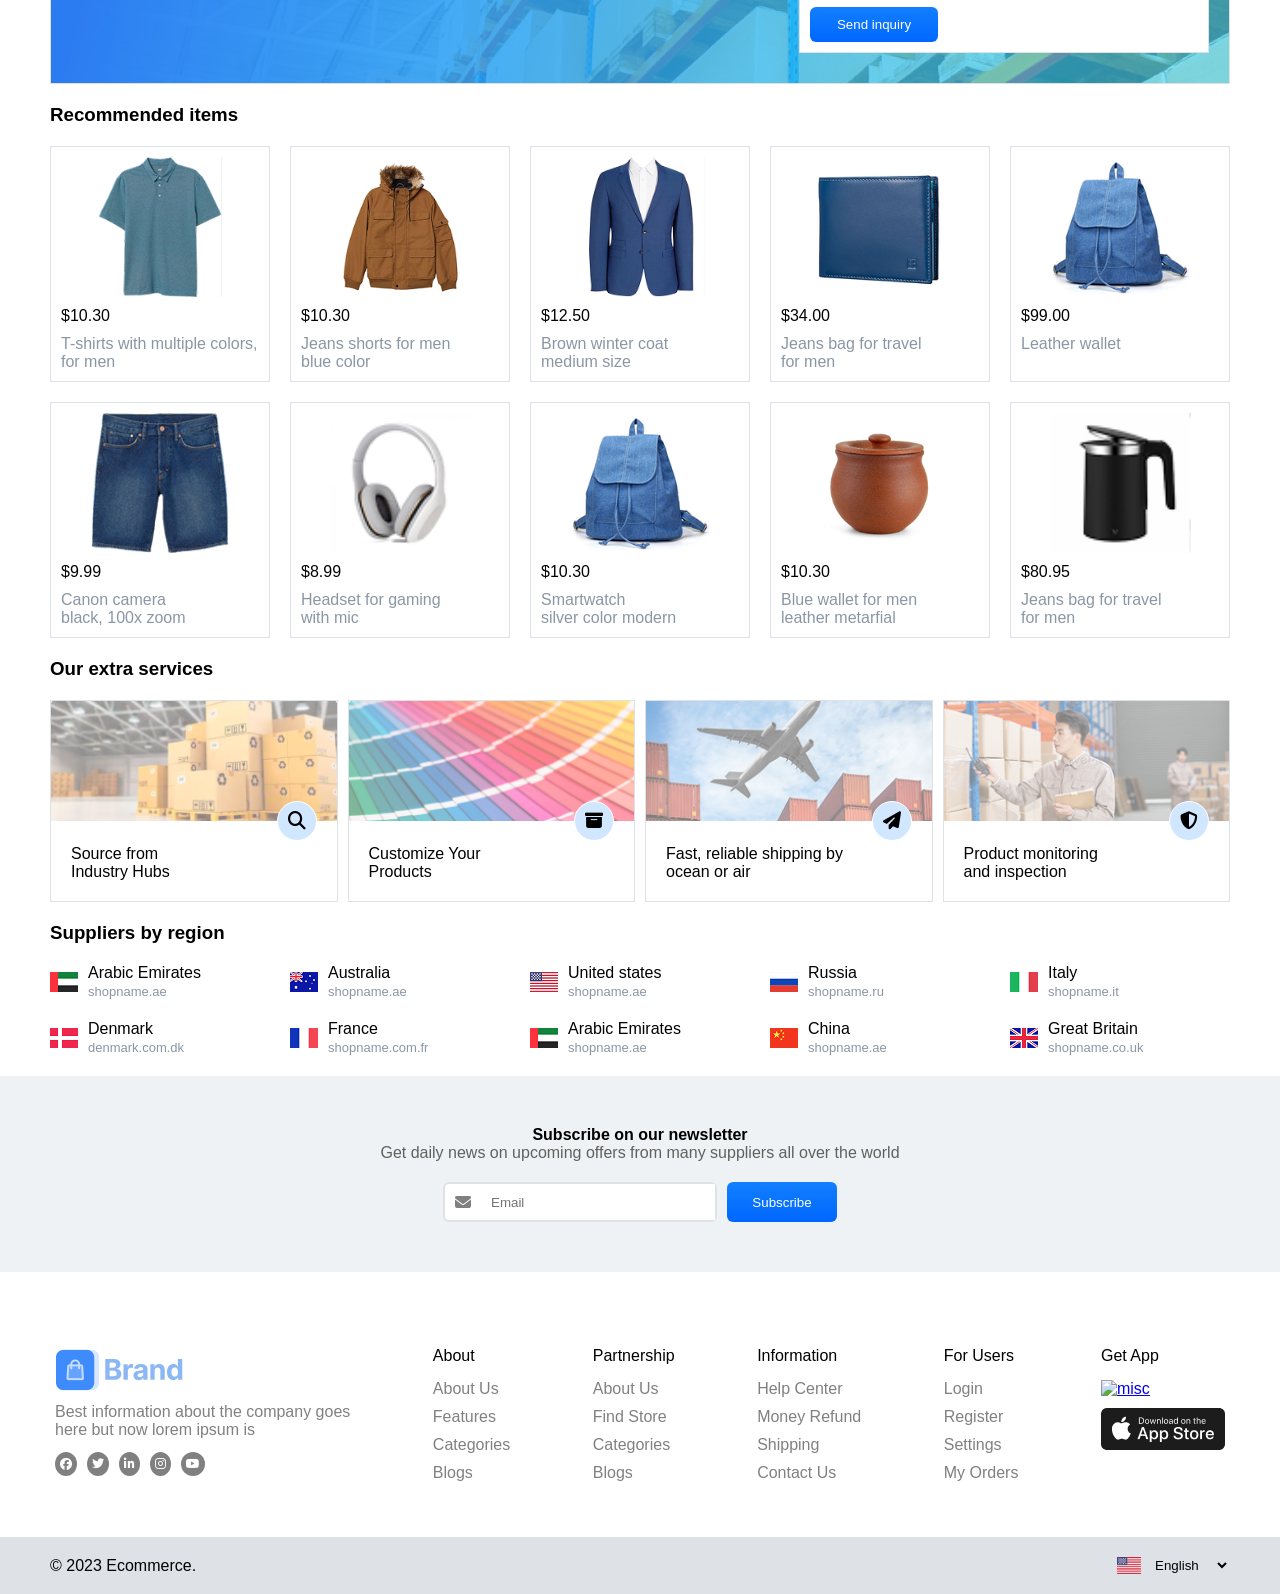
==== commit e9a3340b: "update" ====
--- a/index.html
+++ b/index.html
@@ -22,7 +22,9 @@
     <!-- header section -->
     <header>
       <div class="brandname">
-        <img src="assets/layout/Brand/logo-colored.png" alt="" />
+        <a href="index.html">
+          <img src="assets/layout/Brand/logo-colored.png" alt="" />
+        </a>
       </div>
       <div class="searchbar">
         <input
@@ -33,55 +35,61 @@
         />
         <select name="Category" class="dropdown">
           <option value="">All Category</option>
-          <option value="">1</option>
-          <option value="">2</option>
-          <option value="">3</option>
+          <option value="">Electronics</option>
+          <option value="">Fashion</option>
+          <option value="">Home</option>
         </select>
         <button class="searchbtn">Search</button>
       </div>
       <div class="navbar">
         <ul>
           <li>
-            <i class="fa-solid fa-user allicons"></i><a href="">Profile</a>
+            <i class="fa-solid fa-user allicons"></i>
+            <a href="index.html">Profile</a>
           </li>
           <li>
             <i class="fa-solid fa-message allicons"></i>
-            <a href="">Massage</a>
+            <a href="details.html">Message</a>
           </li>
           <li>
-            <i class="fa-solid fa-heart allicons"></i><a href="">Order</a>
+            <i class="fa-solid fa-heart allicons"></i>
+            <a href="details.html">Order</a>
           </li>
           <li>
             <i class="fa-solid fa-cart-shopping allicons"></i>
-            <a href="">My cart</a>
+            <a href="detailpart.html">My Cart</a>
           </li>
         </ul>
       </div>
     </header>
+
     <!-- nav -->
     <nav>
       <div class="rightnav">
-        <i class="fa-solid fa-bars"></i><span>All Category</span
-        ><span>Hot Offers</span><span>Gift Boxes</span><span>Projects</span
-        ><span>Menu Items</span><span>Help</span>
+        <i class="fa-solid fa-bars"></i>
+        <a href="productgrid.html">All Category</a>
+        <a href="product.html">Hot Offers</a>
+        <a href="details.html">Gift Boxes</a>
+        <a href="detailpart.html">Projects</a>
+        <a href="productgrid.html">Menu Items</a>
+        <a href="details.html">Help</a>
       </div>
       <div class="leftnav">
-        <select name="" id="">
-          <option value=""></option>
-          <option value=""></option>
-          <option value=""></option>
-          <option value=""></option>
+        <select name="">
+          <option>English</option>
+          <option>Urdu</option>
         </select>
-
-        <select name="" id="">
-          Ship to
-          <option value=""></option>
-          <option value=""></option>
-          <option value=""></option>
-          <option value=""></option>
+        <select name="">
+          <option>
+            Ship to USA
+            <img src="assets/Layout1/Image/flags/DE@2x.png" alt="de" />
+          </option>
+          <option>Ship to UK</option>
+          <option>Ship to Pakistan</option>
         </select>
       </div>
     </nav>
+
     <!-- Hero section -->
 
     <section class="bannerbox">
@@ -237,7 +245,7 @@
         <div class="home-item">
           <p>Kitchen mixer</p>
           <span>From <br />USD 100</span>
-          <img src="assets/Image/interior/9.png" alt="" />
+          <img src="assets/Image/interior/9.png" alt="mixer" />
         </div>
         <div class="home-item">
           <p>Blenders</p>
@@ -440,132 +448,138 @@
       </div>
     </section>
     <!-- extra srvices section 5 -->
-    <h3 id="main-heading">Our extra services</h3>
+
     <section class="extra-services">
-      <div class="services">
-        <img
-          id="servicesimg"
-          src="assets/Image/backgrounds/Mask group.png"
-          alt="image of Boxes"
-        />
-        <div class="servicebottom">
-          <span>Source from <br />Industry Hubs</span>
-          <i class="fa-solid fa-magnifying-glass" id="servicesicon"></i>
-        </div>
-      </div>
-      <div class="services">
-        <img
-          id="servicesimg"
-          src="assets/Image/backgrounds/Mask group (1).png"
-          alt="product"
-        />
-        <div class="servicebottom">
-          <span
-            >Customize Your <br />
-            Products</span
-          >
-
-          <i class="fa-solid fa-box-archive" id="servicesicon"></i>
-        </div>
-      </div>
-      <div class="services">
-        <img
-          id="servicesimg"
-          src="assets/Image/backgrounds/image 106.png"
-          alt="shiping"
-        />
-        <div class="servicebottom">
-          <span
-            >Fast, reliable shipping by <br />
-            ocean or air</span
-          >
-
-          <i class="fa-solid fa-paper-plane" id="servicesicon"></i>
-        </div>
-      </div>
-      <div class="services">
-        <img
-          id="servicesimg"
-          src="assets/Image/backgrounds/image 107.png"
-          alt="monitorinh"
-        />
-        <div class="servicebottom">
-          <span>Product monitoring <br />and inspection</span>
-          <i class="fa-solid fa-shield-halved" id="servicesicon"></i>
+      <h3 id="main-heading">Our extra services</h3>
+      <div class="nestedservices">
+        <div class="services">
+          <img
+            id="servicesimg"
+            src="assets/Image/backgrounds/Mask group.png"
+            alt="image of Boxes"
+          />
+          <div class="servicebottom">
+            <span>Source from <br />Industry Hubs</span>
+            <i class="fa-solid fa-magnifying-glass" id="servicesicon"></i>
+          </div>
+        </div>
+        <div class="services">
+          <img
+            id="servicesimg"
+            src="assets/Image/backgrounds/Mask group (1).png"
+            alt="product"
+          />
+          <div class="servicebottom">
+            <span
+              >Customize Your <br />
+              Products</span
+            >
+
+            <i class="fa-solid fa-box-archive" id="servicesicon"></i>
+          </div>
+        </div>
+        <div class="services">
+          <img
+            id="servicesimg"
+            src="assets/Image/backgrounds/image 106.png"
+            alt="shiping"
+          />
+          <div class="servicebottom">
+            <span
+              >Fast, reliable shipping by <br />
+              ocean or air</span
+            >
+
+            <i class="fa-solid fa-paper-plane" id="servicesicon"></i>
+          </div>
+        </div>
+        <div class="services">
+          <img
+            id="servicesimg"
+            src="assets/Image/backgrounds/image 107.png"
+            alt="monitorinh"
+          />
+          <div class="servicebottom">
+            <span>Product monitoring <br />and inspection</span>
+            <i class="fa-solid fa-shield-halved" id="servicesicon"></i>
+          </div>
         </div>
       </div>
     </section>
     <!-- flag section 7 -->
-    <h3 id="main-heading">Our extra services</h3>
+
     <section class="flags">
-      <div class="country">
-        <img src="assets/Layout1/Image/flags/AE@2x.png" alt="Arabic" />
-        <div class="names">
-          <p class="countryname">Arabic Emirates</p>
-          <span class="sub">shopname.ae</span>
-        </div>
-      </div>
-      <div class="country">
-        <img src="assets/Layout1/Image/flags/icon.png" alt="flag" />
-        <div class="names">
-          <p class="countryname">Australia</p>
-          <span class="sub">shopname.ae</span>
-        </div>
-      </div>
-      <div class="country">
-        <img src="assets/Layout1/Image/flags/US@2x.png" alt="flag" />
-        <div class="names">
-          <p class="countryname">United states</p>
-          <span class="sub">shopname.ae</span>
-        </div>
-      </div>
-      <div class="country">
-        <img src="assets/Layout1/Image/flags/RU@2x.png" alt="flag" />
-        <div class="names">
-          <p class="countryname">Russia</p>
-          <span class="sub">shopname.ru</span>
-        </div>
-      </div>
-      <div class="country">
-        <img src="assets/Layout1/Image/flags/IT@2x.png" alt="flag" />
-        <div class="names">
-          <p class="countryname">Italy</p>
-          <span class="sub">shopname.it</span>
-        </div>
-      </div>
-      <div class="country">
-        <img src="assets/Layout1/Image/flags/DK@2x.png" alt="flag" />
-        <div class="names">
-          <p class="countryname">Denmark</p>
-          <span class="sub">denmark.com.dk</span>
-        </div>
-      </div>
-      <div class="country">
-        <img src="assets/Layout1/Image/flags/FR@2x.png" alt="flag" />
-        <div class="names">
-          <p class="countryname">France</p>
-          <span class="sub">shopname.com.fr</span>
-        </div>
-      </div>
-      <div class="country">
-        <img src="assets/Layout1/Image/flags/AE@2x.png" alt="flag" />
-        <div class="names">
-          <p class="countryname">Arabic Emirates</p>
-          <span class="sub">shopname.ae</span>
-        </div>
-      </div>
-      <div class="country">
-        <img src="assets/Layout1/Image/flags/CN@2x.png" alt="flag" />
-        <div class="names">
-          <p class="countryname">China</p>
-          <span class="sub">shopname.ae</span>
-        </div>
-      </div>
-      <div class="country">
-        <img src="assets/Layout1/Image/flags/GB@2x.png" alt="flag" />
-        <div class="names">
-          <p class="countryname">Great Britain</p>
-          <span class="sub">shopname.co.uk</span>
+      <h3 id="main-heading">Suppliers by region</h3>
+      <div class="nestedgflags">
+        <div class="country">
+          <img src="assets/Layout1/Image/flags/AE@2x.png" alt="Arabic" />
+          <div class="names">
+            <p class="countryname">Arabic Emirates</p>
+            <span class="sub">shopname.ae</span>
+          </div>
+        </div>
+        <div class="country">
+          <img src="assets/Layout1/Image/flags/icon.png" alt="flag" />
+          <div class="names">
+            <p class="countryname">Australia</p>
+            <span class="sub">shopname.ae</span>
+          </div>
+        </div>
+        <div class="country">
+          <img src="assets/Layout1/Image/flags/US@2x.png" alt="flag" />
+          <div class="names">
+            <p class="countryname">United states</p>
+            <span class="sub">shopname.ae</span>
+          </div>
+        </div>
+        <div class="country">
+          <img src="assets/Layout1/Image/flags/RU@2x.png" alt="flag" />
+          <div class="names">
+            <p class="countryname">Russia</p>
+            <span class="sub">shopname.ru</span>
+          </div>
+        </div>
+        <div class="country">
+          <img src="assets/Layout1/Image/flags/IT@2x.png" alt="flag" />
+          <div class="names">
+            <p class="countryname">Italy</p>
+            <span class="sub">shopname.it</span>
+          </div>
+        </div>
+        <div class="country">
+          <img src="assets/Layout1/Image/flags/DK@2x.png" alt="flag" />
+          <div class="names">
+            <p class="countryname">Denmark</p>
+            <span class="sub">denmark.com.dk</span>
+          </div>
+        </div>
+        <div class="country">
+          <img src="assets/Layout1/Image/flags/FR@2x.png" alt="flag" />
+          <div class="names">
+            <p class="countryname">France</p>
+            <span class="sub">shopname.com.fr</span>
+          </div>
+        </div>
+        <div class="country">
+          <img src="assets/Layout1/Image/flags/AE@2x.png" alt="flag" />
+          <div class="names">
+            <p class="countryname">Arabic Emirates</p>
+            <span class="sub">shopname.ae</span>
+          </div>
+        </div>
+        <div class="country">
+          <img src="assets/Layout1/Image/flags/CN@2x.png" alt="flag" />
+          <div class="names">
+            <p class="countryname">China</p>
+            <span class="sub">shopname.ae</span>
+          </div>
+        </div>
+        <div class="country">
+          <img src="assets/Layout1/Image/flags/GB@2x.png" alt="flag" />
+          <div class="names">
+            <p class="countryname">Great Britain</p>
+            <span class="sub">shopname.co.uk</span>
+          </div>
         </div>
       </div>
     </section>
@@ -590,62 +604,68 @@
     <footer>
       <div class="footerlinks">
         <div class="first-block">
-          <img src="assets/Layout/Brand/logo-colored.png" alt="benadname" />
+          <a href="index.html">
+            <img src="assets/Layout/Brand/logo-colored.png" alt="brandname" />
+          </a>
           <p>
-            Best information about the company gies <br />here but now lorem
-            ipsum is
+            Best information about the company goes
+            <br />
+            here but now lorem ipsum is
           </p>
           <ul class="iconlist">
             <li>
-              <a href=""><i class="fa-brands fa-facebook"></i></a>
+              <a href="#"><i class="fa-brands fa-facebook"></i></a>
             </li>
             <li>
-              <a href=""><i class="fa-brands fa-twitter"></i></a>
+              <a href="#"><i class="fa-brands fa-twitter"></i></a>
             </li>
             <li>
-              <a href=""><i class="fa-brands fa-linkedin-in"></i></a>
+              <a href="#"><i class="fa-brands fa-linkedin-in"></i></a>
             </li>
             <li>
-              <a href=""><i class="fa-brands fa-instagram"></i></a>
+              <a href="#"><i class="fa-brands fa-instagram"></i></a>
             </li>
             <li>
-              <a href=""><i class="fa-brands fa-youtube"></i></a>
+              <a href="#"><i class="fa-brands fa-youtube"></i></a>
             </li>
           </ul>
         </div>
         <div>
           <p class="heading">About</p>
-          <p>About us</p>
-          <p>Features</p>
-          <p>Catagories</p>
-          <p>Blogs</p>
-        </div>
-
+          <p><a href="details.html">About Us</a></p>
+          <p><a href="product.html">Features</a></p>
+          <p><a href="productgrid.html">Categories</a></p>
+          <p><a href="detailpart.html">Blogs</a></p>
+        </div>
         <div>
           <p class="heading">Partnership</p>
-          <p>About us</p>
-          <p>Find store</p>
-          <p>Categories</p>
-          <p>Blogs</p>
+          <p><a href="details.html">About Us</a></p>
+          <p><a href="productgrid.html">Find Store</a></p>
+          <p><a href="product.html">Categories</a></p>
+          <p><a href="detailpart.html">Blogs</a></p>
         </div>
         <div>
           <p class="heading">Information</p>
-          <p>Help center</p>
-          <p>Money Refund</p>
-          <p>Shipping</p>
-          <p>Contact us</p>
+          <p><a href="details.html">Help Center</a></p>
+          <p><a href="product.html">Money Refund</a></p>
+          <p><a href="productgrid.html">Shipping</a></p>
+          <p><a href="index.html">Contact Us</a></p>
         </div>
         <div>
-          <p class="heading">For users</p>
-          <p>Login</p>
-          <p>Register</p>
-          <p>Setting</p>
-          <p>My orders</p>
+          <p class="heading">For Users</p>
+          <p><a href="details.html">Login</a></p>
+          <p><a href="details.html">Register</a></p>
+          <p><a href="detailpart.html">Settings</a></p>
+          <p><a href="product.html">My Orders</a></p>
         </div>
         <div>
-          <p class="heading">Get app</p>
-          <img src="assets/layout/Misc/Group.png" alt="misc" />
-          <img src="assets/Layout/Misc/market-button.png" alt="misc" />
+          <p class="heading">Get App</p>
+          <a href="#">
+            <img src="assets/layout/Misc/Group.png" alt="misc" />
+          </a>
+          <a href="#">
+            <img src="assets/Layout/Misc/market-button.png" alt="misc" />
+          </a>
         </div>
       </div>
       <div class="copywrite">
@@ -661,7 +681,7 @@
             <option value="hn">Hindi</option>
             <option value="ur">Urdu</option>
             <option value="fr">French</option>
-            <option value="gr">Germany</option>
+            <option value="gr">German</option>
           </select>
         </div>
       </div>
--- a/style.css
+++ b/style.css
@@ -78,6 +78,9 @@
   color: var(--color);
   font-size: 15px;
 }
+.navbar ul li a:hover {
+  color: blue;
+}
 .navbar ul li .allicons {
   color: var(--color);
 }
@@ -95,6 +98,10 @@
   display: flex;
   gap: 10px;
   justify-content: space-between;
+}
+nav .rightnav a {
+  text-decoration: none;
+  color: black;
 }
 /* section 1 bannerbox */
 .bannerbox {
@@ -506,7 +513,7 @@
 }
 /* recommended item section */
 #main-heading {
-  padding-bottom: 10px;
+  padding-bottom: 20px;
 }
 .recomended-item {
   width: 100%;
@@ -543,13 +550,14 @@
 /* section 5 */
 .extra-services {
   max-width: var(--max-width);
-  width: 100%;
   margin: 20px auto;
-
+}
+.nestedservices {
   display: flex;
   gap: 10px;
 }
 .services {
+  flex: 1;
   gap: 20px;
   border: var(--border);
   position: relative;
@@ -577,6 +585,8 @@
   max-width: var(--max-width);
   width: 100%;
   margin: 20px auto;
+}
+.nestedgflags {
   display: grid;
   grid-template-rows: repeat(2, 1fr);
   grid-template-columns: repeat(5, 1fr);
@@ -655,29 +665,37 @@
   background: rgb(255, 255, 255);
   height: auto;
 }
+
 .footerlinks {
+  max-width: 1180px;
+  width: 100%;
   margin: auto;
   display: flex;
-  justify-content: space-around;
-  padding: 50px;
+  justify-content: space-between;
+  padding: 50px 0;
 }
 .footerlinks p,
 .footerlinks img {
   display: flex;
   flex-direction: column;
   padding: 5px;
-  color: grey;
 }
 .footerlinks .heading {
   color: black;
   margin-bottom: 5px;
 }
-
+.footerlinks p a {
+  color: grey;
+  text-decoration: none;
+}
 .first-block ul {
   display: flex;
   gap: 10px;
   margin-left: 5px;
   margin-top: 10px;
+}
+.first-block p {
+  color: grey;
 }
 .first-block ul li {
   list-style-type: none;
@@ -724,12 +742,15 @@
   text-decoration: none;
   color: #8b96a5;
 }
+
+.allproductflex {
+  max-width: var(--max-width);
+  width: 100%;
+  margin: auto;
+}
 .product-section {
-  max-width: var(--max-width);
-  width: 100%;
-  display: flex;
-  gap: 10px;
-  margin: auto;
+  display: flex;
+  gap: 10px;
 }
 .catagories {
   max-width: 240px;
@@ -923,6 +944,43 @@
 }
 .details-product .seedetails {
   color: #0d6efd;
+}
+.pagination-wrapper {
+  display: flex;
+  justify-content: flex-end;
+  align-items: center;
+  gap: 12px;
+  margin-top: 30px;
+}
+
+.show-items {
+  height: 40px;
+  padding: 0 12px;
+  border: 1px solid #dee2e7;
+  border-radius: 6px;
+  background: white;
+  cursor: pointer;
+}
+
+.pagination {
+  display: flex;
+}
+
+.pagination button {
+  width: 40px;
+  height: 40px;
+  border: 1px solid #dee2e7;
+  background: white;
+  cursor: pointer;
+}
+
+.page-number.active {
+  background: #eff2f4;
+  font-weight: 600;
+}
+
+.pagination button:hover {
+  background: #f5f5f5;
 }
 
 /* grid view products */
@@ -959,3 +1017,610 @@
   color: black;
   font-size: 20px;
 }
+/* deails */
+/* Product Detail Section */
+
+.productdetail {
+  max-width: var(--max-width);
+  margin: 20px auto;
+  border: var(--border);
+  background: var(--background);
+  display: flex;
+  justify-content: space-between;
+  padding: 20px;
+  gap: 20px;
+}
+
+.productimg {
+  flex: 1;
+
+  width: 100%;
+}
+
+.mainimg {
+  border: var(--border);
+  height: 380px;
+  border-radius: 6px;
+}
+.ratingbox span .fa-star {
+  color: #f38332;
+}
+
+.mainimg img {
+  width: 100%;
+  height: 100%;
+  object-fit: cover;
+}
+
+.smallimgs {
+  display: flex;
+  gap: 8px;
+  margin-top: 10px;
+}
+
+.smallimgs img {
+  width: 49px;
+  height: 49px;
+  border: var(--border);
+  border-radius: 4px;
+}
+
+.productinfo {
+  max-width: 430px;
+  width: 100%;
+}
+
+.stockstatus {
+  color: #00b517;
+
+  margin-bottom: 10px;
+}
+
+.productinfo h2 {
+  margin-bottom: 15px;
+}
+
+.ratingbox {
+  display: flex;
+  gap: 15px;
+  color: var(--color);
+  margin-bottom: 20px;
+}
+.ratingbox span .fa-star {
+  color: #f38332;
+}
+
+.pricebox {
+  display: flex;
+  background: #fff0df;
+  padding: 15px;
+  justify-content: space-between;
+  margin-bottom: 20px;
+  border: var(--border);
+}
+
+.pricebox div {
+  border-left: 1px solid var(--color);
+  padding: 10px;
+}
+.pricebox h3 {
+  color: #fa3434;
+  text-align: left;
+}
+
+.pricebox p {
+  color: var(--color);
+  font-size: 14px;
+}
+
+.productdata {
+  display: flex;
+  flex-direction: column;
+  gap: 12px;
+}
+
+.productdata span {
+  color: var(--color);
+  display: inline-block;
+  width: 120px;
+}
+.productdata p {
+  color: #505050;
+}
+.sizefield {
+  margin-top: 20px;
+}
+
+.sizefield label {
+  display: block;
+  margin-bottom: 8px;
+}
+
+.sizefield select {
+  padding: 10px;
+  width: 180px;
+  border: var(--border);
+  border-radius: 5px;
+}
+
+.cartbtn {
+  margin-top: 20px;
+  padding: 12px 25px;
+  background: #0d6efd;
+  border: 0;
+  color: white;
+  border-radius: 6px;
+  cursor: pointer;
+}
+
+/* Supplier */
+
+.supplierbox {
+  width: 280px;
+  border: var(--border);
+  padding: 15px;
+  border-radius: 6px;
+  height: fit-content;
+}
+
+.supplierinfo {
+  display: flex;
+  gap: 10px;
+  margin-bottom: 15px;
+}
+
+.supplierlogo {
+  width: 45px;
+  height: 45px;
+  background: #c6f3f1;
+  display: flex;
+  justify-content: center;
+  align-items: center;
+  font-weight: bold;
+}
+.supplierlogo .texting p {
+  color: #1c1c1c;
+  margin-bottom: 10px;
+}
+.supplierlogos {
+  display: flex;
+  gap: 20px;
+  color: #8b96a5;
+}
+.supplierlogos img {
+  width: 21px;
+  height: 15px;
+}
+
+.supplierbox p {
+  margin-bottom: 10px;
+}
+
+.sendbtn {
+  width: 100%;
+  padding: 10px;
+  background: #0d6efd;
+  color: white;
+  border: 0;
+  border-radius: 5px;
+  margin-top: 10px;
+}
+
+.profilebtn {
+  width: 100%;
+  padding: 10px;
+  border: var(--border);
+  background: white;
+  margin-top: 10px;
+  border-radius: 5px;
+}
+
+.saveitem {
+  text-align: center;
+  margin-top: 15px;
+  color: #0d6efd !important;
+}
+
+/* Description Section */
+
+.descriptionsection {
+  max-width: var(--max-width);
+  margin: 20px auto;
+  display: flex;
+  gap: 20px;
+  color: #505050;
+}
+
+.descriptionbox {
+  width: 75%;
+  border: var(--border);
+  padding: 20px;
+}
+
+.tabs {
+  display: flex;
+  gap: 30px;
+  margin-bottom: 20px;
+  border-bottom: var(--border);
+  padding-bottom: 15px;
+}
+
+.tabs span:first-child {
+  color: #0d6efd;
+}
+
+.descriptiontext {
+  line-height: 24px;
+  margin-bottom: 20px;
+  color: #505050;
+}
+
+.producttable {
+  width: 60%;
+  border-collapse: collapse;
+  margin-bottom: 20px;
+}
+
+.producttable td {
+  border: var(--border);
+  padding: 10px;
+}
+
+.producttable td:first-child {
+  background: #eff2f4;
+}
+
+.featurelist {
+  margin-left: 20px;
+}
+
+.featurelist li {
+  margin-bottom: 10px;
+  list-style-type: circle;
+}
+
+/* You may like */
+
+.youmaylike {
+  width: 25%;
+  border: var(--border);
+  padding: 15px;
+}
+
+.youmaylike h3 {
+  margin-bottom: 20px;
+}
+
+.productcard {
+  display: flex;
+  gap: 10px;
+  margin-bottom: 20px;
+}
+
+.productcard img {
+  width: 80px;
+  height: 80px;
+  border: var(--border);
+}
+.productcard p {
+  font-weight: 400px;
+  color: #1c1c1c;
+}
+.productcard span {
+  color: var(--color);
+  font-size: 16px;
+}
+
+/* Related Products */
+
+.relatedproducts {
+  max-width: var(--max-width);
+  margin: 20px auto;
+  height: auto;
+  border: var(--border);
+  padding: 20px;
+  background-color: #ffffff;
+}
+
+.relatedproducts h3 {
+  margin-bottom: 20px;
+}
+
+.relateditems {
+  display: flex;
+  justify-content: space-between;
+  gap: 15px;
+}
+
+.itembox {
+  width: 172px;
+}
+
+.itemsall img {
+  width: 150px;
+  height: 150px;
+  border: var(--border);
+}
+
+.itembox p {
+  margin: 10px 0;
+  color: #505050;
+}
+
+.itembox span {
+  color: var(--color);
+  font-size: 16px;
+}
+
+/* Discount Banner */
+
+.discountbanner {
+  max-width: var(--max-width);
+  margin: 20px auto;
+}
+
+.bannercontent {
+  background: linear-gradient(90deg, #237cff, #005ade);
+  color: white;
+  padding: 30px;
+  border-radius: 8px;
+  display: flex;
+  justify-content: space-between;
+  align-items: center;
+}
+
+.shopbtn {
+  background: orange;
+  border: 0;
+  padding: 12px 25px;
+  color: white;
+  border-radius: 6px;
+  cursor: pointer;
+}
+/* detaipart 2page */
+.cartsection {
+  max-width: var(--max-width);
+  margin: 20px auto;
+  display: flex;
+  gap: 20px;
+}
+
+.cartitems {
+  width: 75%;
+  border: var(--border);
+  padding: 20px;
+}
+
+.cartproduct {
+  display: flex;
+  justify-content: space-between;
+  padding: 20px 0;
+  border-bottom: var(--border);
+}
+
+.productleft {
+  display: flex;
+  gap: 15px;
+}
+
+.productleft img {
+  width: 80px;
+  height: 80px;
+  border: var(--border);
+}
+
+.productleft p {
+  color: var(--color);
+  font-size: 14px;
+  margin-top: 5px;
+}
+
+.btns {
+  margin-top: 10px;
+}
+
+.removebtn,
+.savebtn {
+  padding: 6px 12px;
+  border: var(--border);
+  background: white;
+}
+
+.removebtn {
+  color: red;
+}
+
+.productright {
+  text-align: right;
+}
+
+.productright select {
+  margin-top: 10px;
+  padding: 8px;
+}
+
+.cartfooter {
+  display: flex;
+  justify-content: space-between;
+  margin-top: 20px;
+}
+
+.backbtn {
+  background: #0d6efd;
+  color: white;
+  border: 0;
+  padding: 10px 20px;
+  border-radius: 5px;
+  font-weight: 500;
+  font-size: 16px;
+}
+
+.removeall {
+  border: var(--border);
+  background: white;
+  padding: 10px 20px;
+  color: #0d6efd;
+  font-weight: 500;
+  font-size: 16px;
+}
+
+.ordersummary {
+  width: 25%;
+}
+
+.couponbox,
+.pricecard {
+  border: var(--border);
+  padding: 15px;
+  margin-bottom: 15px;
+}
+
+.couponfield {
+  display: flex;
+  margin-top: 10px;
+}
+
+.couponfield input {
+  flex: 1;
+  padding: 10px;
+}
+
+.couponfield button {
+  padding: 10px 15px;
+}
+
+.priceitem {
+  display: flex;
+  justify-content: space-between;
+  margin-bottom: 12px;
+}
+
+.red {
+  color: red;
+}
+
+.green {
+  color: green;
+}
+
+.total {
+  border-top: var(--border);
+  padding-top: 15px;
+  font-weight: bold;
+}
+
+.checkoutbtn {
+  width: 100%;
+  background: #00b517;
+  color: white;
+  border: 0;
+  padding: 12px;
+  margin-top: 15px;
+  border-radius: 5px;
+  font-weight: 500;
+  font-size: 18px;
+}
+
+.paymenticons {
+  display: flex;
+  justify-content: center;
+  gap: 10px;
+  margin-top: 15px;
+}
+
+.paymenticons img {
+  width: 40px;
+  height: 25px;
+  border: var(--border);
+}
+
+/* features */
+
+.featuresection {
+  max-width: var(--max-width);
+  margin: 20px auto;
+  display: flex;
+  gap: 50px;
+}
+
+.featurebox {
+  display: flex;
+  gap: 10px;
+  align-items: center;
+}
+
+.featureicon {
+  width: 48px;
+  height: 48px;
+  border-radius: 50%;
+  background: #eff2f4;
+  display: flex;
+  justify-content: center;
+  align-items: center;
+  color: var(--color);
+}
+.featureicon .fa-lock,
+.featureicon .fa-meassage,
+.featureicon .fa-truck {
+  width: 20px;
+  height: 16px;
+}
+.featurebox p {
+  color: var(--color);
+  font-size: 16px;
+}
+
+/* saved */
+
+.savedsection {
+  max-width: var(--max-width);
+  margin: 20px auto;
+  border: var(--border);
+  padding: 20px;
+}
+
+.savedproducts {
+  display: flex;
+  justify-content: space-between;
+  margin-top: 20px;
+}
+.savedcard {
+  width: 270px;
+}
+
+.savecardimg {
+  width: 270px;
+  height: 240px;
+  display: flex;
+  align-items: center;
+  justify-content: center;
+}
+
+.savecardimg img {
+  background: transparent;
+  width: 163px;
+  height: 195px;
+}
+
+.savedcard h4 {
+  margin-top: 10px;
+}
+
+.savedcard p {
+  margin: 10px 0;
+  color: var(--color);
+}
+.cartbtn {
+  display: flex;
+  justify-content: space-between;
+  width: 156px;
+  padding: 10px 15px;
+  border: var(--border);
+  background: white;
+  color: #0d6efd;
+  width: 500;
+}
+.cartbtn .fa-cart-shopping {
+  border: #005ade;
+  background-color: white;
+}
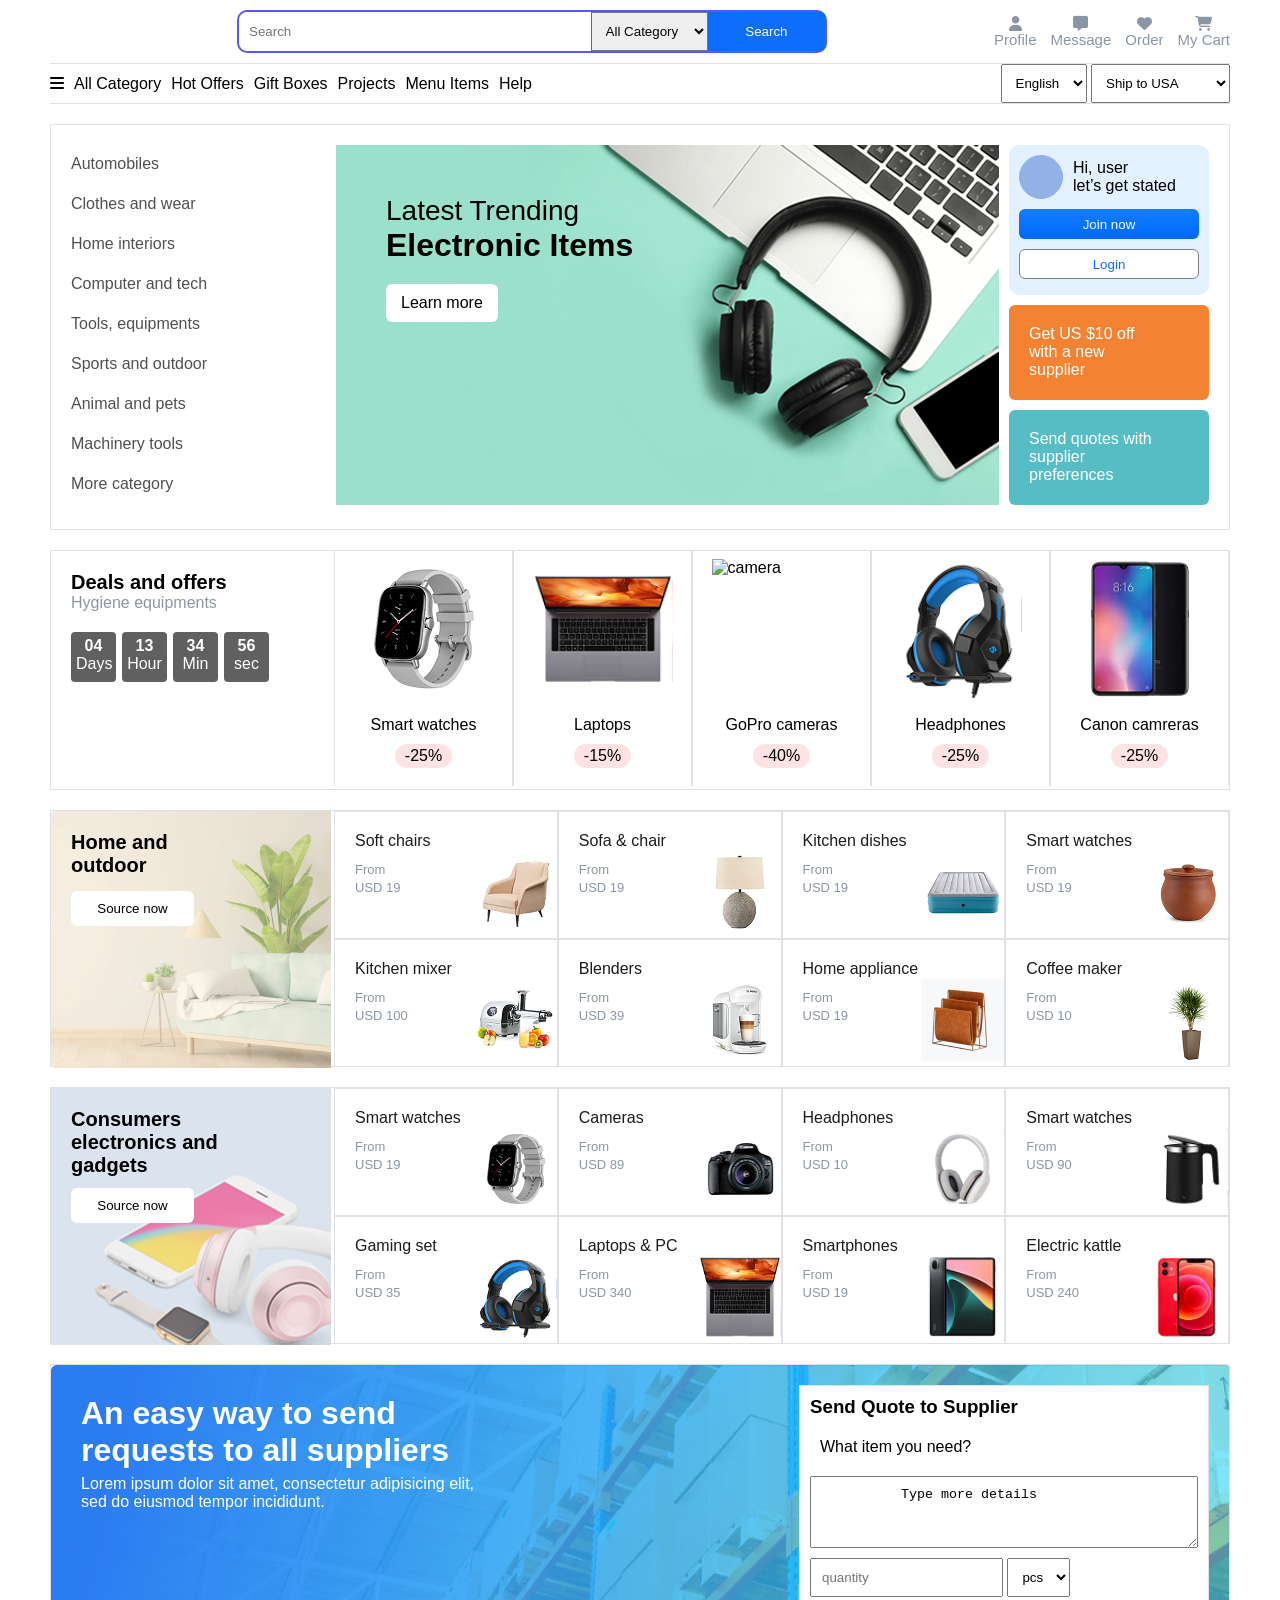
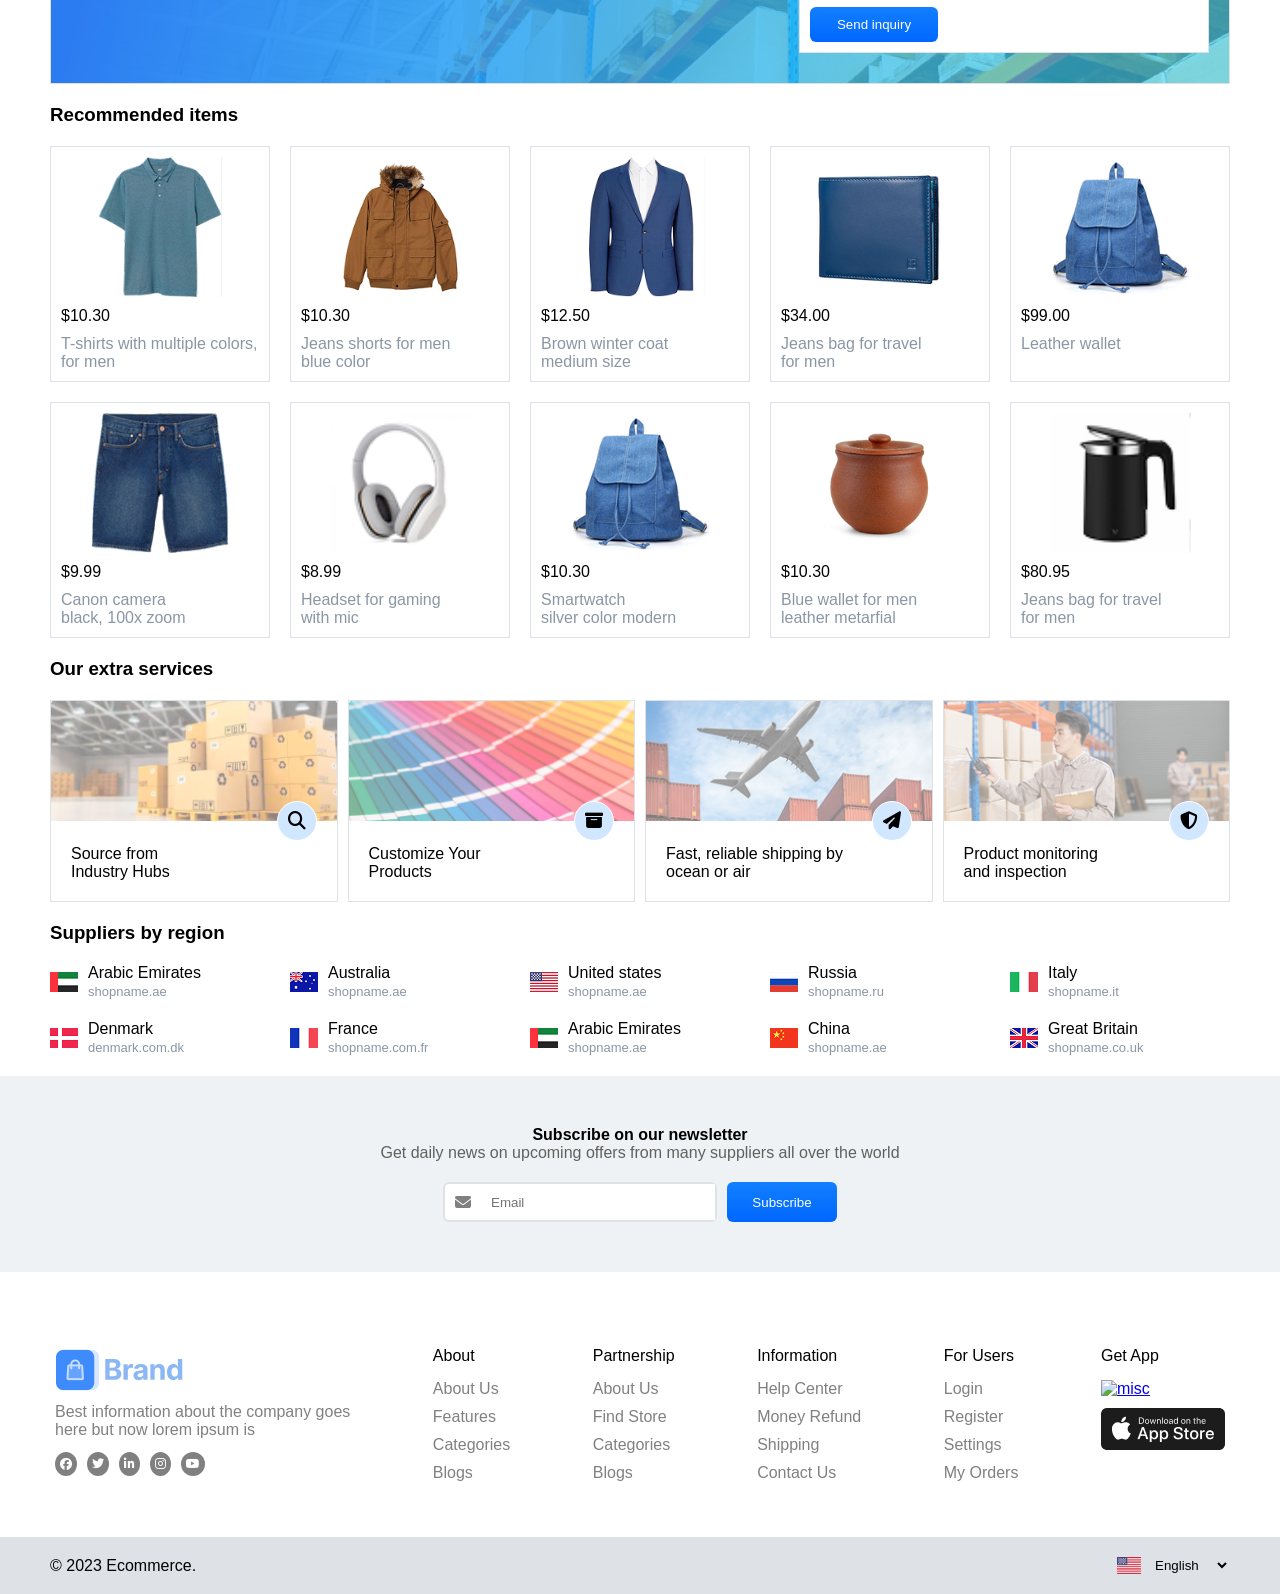
==== commit 40c4c3b1: "do add changes" ====
--- a/index.html
+++ b/index.html
@@ -12,16 +12,39 @@
       src="https://kit.fontawesome.com/254f436bca.js"
       crossorigin="anonymous"
     ></script>
-    <link
-      rel="stylesheet"
-      href="style.css
-    "
-    />
+    <link rel="stylesheet" href="style.css" />
   </head>
   <body>
-    <!-- header section -->
+    <!-- side bar in mobile view section -->
+    <div class="mobile-sidebar">
+      <div class="user-section">
+        <div class="user-icon"><i class="fa-solid fa-user"></i></div>
+        <p><a href="#">Sign in</a> | <a href="#">Register</a></p>
+        <i class="fa-solid fa-xmark" onclick="closesidebar()"></i>
+      </div>
+      <ul class="menu-list">
+        <li><i class="fa-solid fa-house"></i>Home</li>
+        <li><i class="fa-solid fa-list"></i>Categories</li>
+        <li><i class="fa-regular fa-heart"></i>Favorites</li>
+        <li><i class="fa-solid fa-box"></i>My orders</li>
+      </ul>
+      <hr />
+      <ul class="menu-list">
+        <li><i class="fa-solid fa-globe"></i>English | USD</li>
+        <li><i class="fa-regular fa-message"></i>Contact us</li>
+        <li><i class="fa-solid fa-circle-info"></i>About</li>
+      </ul>
+      <hr />
+      <ul class="bottom-links">
+        <li>User agreement</li>
+        <li>Partnership</li>
+        <li>Privacy policy</li>
+      </ul>
+    </div>
+    <!-- header -->
     <header>
       <div class="brandname">
+        <i id="munuitem" onclick="opensidebar()" class="fa-solid fa-bars"></i>
         <a href="index.html">
           <img src="assets/layout/Brand/logo-colored.png" alt="" />
         </a>
@@ -44,25 +67,40 @@
       <div class="navbar">
         <ul>
           <li>
-            <i class="fa-solid fa-user allicons"></i>
-            <a href="index.html">Profile</a>
+            <a href="index.html" class="navlink">
+              <i class="fa-solid fa-user allicons"></i>
+              <span>Profile</span>
+            </a>
           </li>
           <li>
-            <i class="fa-solid fa-message allicons"></i>
-            <a href="details.html">Message</a>
+            <a href="product.html" class="navlink">
+              <i class="fa-solid fa-message allicons"></i>
+              <span>Message</span>
+            </a>
           </li>
           <li>
-            <i class="fa-solid fa-heart allicons"></i>
-            <a href="details.html">Order</a>
+            <a href="details.html" class="navlink">
+              <i class="fa-solid fa-heart allicons"></i>
+              <span>Order</span>
+            </a>
           </li>
           <li>
-            <i class="fa-solid fa-cart-shopping allicons"></i>
-            <a href="detailpart.html">My Cart</a>
+            <a href="detailpart.html" class="navlink">
+              <i class="fa-solid fa-cart-shopping allicons"></i>
+              <span>My Cart</span>
+            </a>
           </li>
         </ul>
       </div>
     </header>
-
+    <!-- media query sech bar -->
+    <input
+      id="searchbar"
+      type="text"
+      name="serachfield"
+      class="valuefield"
+      placeholder="Search"
+    />
     <!-- nav -->
     <nav>
       <div class="rightnav">
@@ -144,8 +182,10 @@
     <section class="section-sale">
       <div class="countdown">
         <div id="cd-content">
-          <p class="cdtext">Deals and offers</p>
-          <p class="cdsubtext">Hygiene equipments</p>
+          <div>
+            <p class="cdtext">Deals and offers</p>
+            <p class="cdsubtext">Hygiene equipments</p>
+          </div>
           <div class="time-left">
             <p class="days"><b>04</b> Days</p>
             <p class="hours"><b>13</b> Hour</p>
@@ -263,6 +303,9 @@
           <img src="assets/Image/interior/image 89.png" alt="flower-was" />
         </div>
       </div>
+      <div class="sourcenow">
+        <p>Source Now</p>
+      </div>
     </section>
     <!--  consumer and electronics section 3-->
     <section class="electronics-accessories">
@@ -313,17 +356,21 @@
           <img src="assets/Image/tech/image 33.png" alt="androd-phone" />
         </div>
       </div>
+      <div class="sourcenow">
+        <p>Source Now</p>
+      </div>
     </section>
     <!-- form section 4 -->
     <section class="form">
       <div class="form-leftside">
         <p class="form-heading">
-          An easy way to send requests to all suppliers
+          An easy way to send <br />requests to all suppliers
         </p>
         <p class="subheading">
           Lorem ipsum dolor sit amet, consectetur adipisicing elit, sed do
           eiusmod tempor incididunt.
         </p>
+        <button class="sendinquery">Send inquiry</button>
       </div>
       <div class="form-rightide">
         <div id="inputform">
@@ -686,5 +733,18 @@
         </div>
       </div>
     </footer>
+    <!-- js open side bar -->
+    <script>
+      let sidebar = document.querySelector(".mobile-sidebar");
+      let menuBtn = document.getElementById("munuitem");
+
+      function opensidebar() {
+        sidebar.style.transform = "translateX(0)";
+      }
+
+      function closesidebar() {
+        sidebar.style.transform = "translateX(-100%)";
+      }
+    </script>
   </body>
 </html>
--- a/style.css
+++ b/style.css
@@ -8,6 +8,7 @@
   font-optical-sizing: auto;
   font: weight 800px;
   font-style: normal;
+  overflow-x: hidden;
 }
 :root {
   --color: #8b96a5;
@@ -17,6 +18,9 @@
   --max-width: 1180px;
   --half-width: 895px;
 }
+.mobile-sidebar {
+  display: none;
+}
 /*  header*/
 header {
   max-width: var(--max-width);
@@ -77,12 +81,29 @@
   text-decoration: none;
   color: var(--color);
   font-size: 15px;
+  display: flex;
+  flex-direction: column;
+  align-items: center;
+  justify-content: center;
 }
 .navbar ul li a:hover {
   color: blue;
 }
 .navbar ul li .allicons {
   color: var(--color);
+  text-align: center;
+}
+#searchbar {
+  display: none;
+}
+#munuitem {
+  display: none;
+}
+.brandname {
+  display: flex;
+  align-items: center;
+  justify-content: center;
+  margin-left: 20px;
 }
 /* nav */
 nav {
@@ -136,7 +157,6 @@
 /* 2nd div of bannerbox */
 .banner {
   max-width: 665px;
-
   position: relative;
 }
 .banner img {
@@ -386,6 +406,9 @@
   font-size: 13px;
   color: #8b96a5;
 }
+.sourcenow {
+  display: none;
+}
 /* electronic */
 .electronics-accessories {
   width: 100%;
@@ -468,6 +491,9 @@
   position: relative;
   color: white;
 }
+.sendinquery {
+  display: none;
+}
 .form-heading {
   position: absolute;
   top: 20px;
@@ -511,6 +537,7 @@
   border-radius: 6px;
   outline: 0;
 }
+
 /* recommended item section */
 #main-heading {
   padding-bottom: 20px;
@@ -1624,3 +1651,526 @@
   border: #005ade;
   background-color: white;
 }
+/* media queries mobile view */
+@media screen and (max-width: 796px) {
+  :root {
+    --max-width: 100%;
+  }
+  #munuitem {
+    display: block;
+  }
+  .brandname {
+    display: flex;
+  }
+  header {
+    margin: 10px;
+    width: 100%;
+    max-width: var(--max-width);
+    overflow-x: scroll;
+    scrollbar-width: none;
+    margin: auto;
+  }
+  .searchbar {
+    display: none;
+  }
+  #searchbar {
+    display: block;
+    max-width: var(--max-width);
+    width: 90%;
+    margin: 10px auto;
+  }
+  /* nav */
+  nav {
+    display: none;
+  }
+  /* navbar */
+  .navbar {
+    display: flex;
+    justify-content: space-between;
+  }
+
+  .navbar ul li .allicons {
+    color: black;
+  }
+  .navbar li a span {
+    display: none;
+  }
+
+  /* bnerbx */
+  .bannerbox {
+    padding: 0;
+    margin: 0;
+    max-width: 100%;
+    width: 100%;
+  }
+  .bannerbox .listsection {
+    display: none;
+  }
+  .bannerbox .banner {
+    width: 100%;
+  }
+  .banner img {
+    width: 100%;
+    height: 100%;
+    display: block;
+    position: relative;
+  }
+  .bannertext {
+    position: absolute;
+    top: 23px;
+    left: 23px;
+    width: 140px;
+  }
+  .bannertext .bnrtext {
+    width: 130px;
+    font-size: 18px;
+  }
+  .bannertext .bnrsubtext {
+    width: 140px;
+    font-size: 18px;
+  }
+  .bannertext.bnrbtn {
+    color: #005ade;
+    width: 91px;
+  }
+  .bannerbox .bigboxes {
+    display: none;
+    margin: 0;
+  }
+  /* section sale */
+  .section-sale {
+    display: flex;
+    flex-direction: column;
+    max-width: var(--max-width);
+    margin: 10px 0;
+    padding: 0;
+    height: auto;
+  }
+  .countdown {
+    padding: 0;
+    margin: 0 20px;
+  }
+  #cd-content {
+    margin: 0;
+    padding: 0;
+    width: 100%;
+    display: flex;
+    justify-content: space-between;
+    align-items: center;
+  }
+  .time-left {
+    display: flex;
+    gap: 10px;
+  }
+  .time-left p {
+    background-color: #eff2f4;
+    color: #8b96a5;
+  }
+  .sale-items {
+    border: 1px solid #dee2e7;
+    display: flex;
+    overflow-x: scroll;
+    scrollbar-width: none;
+  }
+  /* home and out door section */
+  .home-accessories {
+    display: flex;
+    flex-direction: column;
+    max-width: var(--max-width);
+    margin: 10px 0;
+    padding: 0;
+    height: 270px;
+    align-items: flex-start;
+  }
+  .home-bg {
+    width: 100%;
+    margin: 0;
+    padding: 0;
+  }
+  .home-bg h4 {
+    margin: 0;
+    padding: 0;
+  }
+  .home-bg img,
+  .home-bg button {
+    display: none;
+  }
+  .home-gridbox {
+    margin: 0;
+    display: grid;
+    grid-template-columns: repeat(8, 1fr);
+    grid-template-rows: repeat(1, 1fr);
+    overflow-x: scroll;
+    scrollbar-width: none;
+  }
+  .home-item {
+    width: 140px;
+
+    position: relative;
+  }
+  .home-item img {
+    position: absolute;
+    top: 5px;
+    left: 20px;
+  }
+  .home-item p {
+    position: absolute;
+    left: 10px;
+    top: 85px;
+    text-align: center;
+  }
+  .home-item span {
+    position: absolute;
+    left: 20px;
+    top: 105px;
+  }
+  .sourcenow {
+    display: block;
+  }
+  .sourcenow p {
+    color: #0d6efd;
+    margin: 20px;
+  }
+  br {
+    display: none;
+  }
+  /* electronic accesories{ */
+  .electronics-accessories {
+    display: flex;
+    flex-direction: column;
+    max-width: var(--max-width);
+    margin: 10px 0;
+    padding: 0;
+    height: 257px;
+    align-items: flex-start;
+  }
+  .consumer-bg {
+    width: 100%;
+    margin: 0;
+    padding: 0;
+  }
+  .consumer-bg h4 {
+    margin: 0;
+    padding: 0;
+  }
+  .consumer-bg img,
+  .consumer-bg button {
+    display: none;
+  }
+  .consumers-gridbox {
+    margin: 0;
+    display: grid;
+    grid-template-columns: repeat(8, 1fr);
+    grid-template-rows: repeat(1, 1fr);
+    overflow-x: scroll;
+    scrollbar-width: none;
+  }
+  .consumers-item {
+    width: 140px;
+    position: relative;
+  }
+  .consumers-item img {
+    position: absolute;
+    top: 5px;
+    left: 20px;
+  }
+  .consumers-item p {
+    position: absolute;
+    left: 20px;
+    top: 85px;
+  }
+  .consumers-item span {
+    position: absolute;
+    left: 30px;
+    top: 105px;
+  }
+  .sourcenow {
+    display: block;
+  }
+  .sourcenow p {
+    color: #0d6efd;
+    margin: 20px;
+  }
+  /* send inquerty */
+  .form {
+    width: 100%;
+    max-width: var(--max-width);
+    height: 155px;
+    background-image: url(assets/Image/backgrounds/Group\ 982.png);
+    background-size: 100%;
+    background-repeat: no-repeat;
+  }
+  .form-leftside {
+    font-weight: 600;
+    display: flex;
+    flex-direction: column;
+    padding: 20px;
+    gap: 20px;
+  }
+  .form-heading {
+    font-size: 18px;
+    position: unset;
+  }
+  .subheading {
+    display: none;
+  }
+  .form-heading br {
+    display: block;
+  }
+  .sendinquery {
+    display: block;
+    width: 98px;
+    background: var(--primary-gradient);
+    color: white;
+    border-radius: 6px;
+    border: none;
+    font-size: 13px;
+    padding: 10px;
+  }
+  .form-rightide {
+    display: none;
+  }
+  /* recomde item section */
+  .recomended-item {
+    padding: 0 10px;
+  }
+  .nested {
+    display: grid;
+    grid-template-columns: repeat(2, 1fr);
+    grid-template-rows: repeat(5, 1fr);
+  }
+  /* extra service */
+  .extra-services {
+    padding: 0 10px;
+  }
+  .nestedservices {
+    display: flex;
+    gap: 20px;
+    scrollbar-width: none;
+    overflow-x: auto;
+  }
+  .nestedservices .services {
+    flex: 0 0 220px;
+  }
+  /* flags  */
+  .flags {
+    padding: 0 10px;
+  }
+  .nestedgflags {
+    display: flex;
+    overflow-x: auto;
+    scrollbar-width: none;
+  }
+  /*  */
+  .footerlinks {
+    overflow-x: auto;
+    scrollbar-width: none;
+    padding: 10px;
+  }
+  /* next page product details section */
+  .catagories {
+    display: none;
+  }
+  .details-product {
+    display: none;
+  }
+  .product-img {
+    width: 98px;
+    height: 98px;
+  }
+  .product-img img {
+    width: 84.5px;
+    height: 84.5px;
+  }
+  .products {
+    height: 114px;
+    margin: 0 10px;
+  }
+  /* details  cart part page  */
+
+  .cartsection {
+    display: flex;
+    flex-direction: column;
+  }
+  .cartitems {
+    width: var(--max-width);
+  }
+  .cartproduct {
+    gap: 10px;
+  }
+  .couponbox {
+    display: none;
+  }
+  .ordersummary {
+    width: var(--max-width);
+  }
+
+  .featuresection {
+    display: none;
+  }
+  .savedproducts {
+    display: flex;
+    flex-direction: column;
+    row-gap: 10px;
+  }
+  .savedcard {
+    height: 114px;
+    border: 1px solid #dee2e7;
+    display: flex;
+    width: var(--max-width);
+    height: 114px;
+    align-items: center;
+    gap: 10px;
+  }
+
+  .savecardimg img {
+    width: 87px;
+    height: 87px;
+  }
+  .cartbtn {
+    display: flex;
+    flex-direction: column;
+    row-gap: 10px;
+  }
+
+  /* sidebar  */
+  .mobile-sidebar {
+    position: fixed;
+    top: 0;
+    left: 0;
+    width: 280px;
+    height: 100vh;
+    background: #fff;
+    border-right: 1px solid #ddd;
+    z-index: 1000;
+    transform: translateX(-100%);
+    transition: transform 0.3s ease;
+    overflow-y: auto;
+    display: block;
+  }
+  .mobile-sidebar {
+    width: 280px;
+    min-height: 100vh;
+    background: #fff;
+    border-right: 1px solid #ddd;
+  }
+
+  .user-section {
+    background: #eff2f4;
+    padding: 20px;
+    display: flex;
+    align-items: center;
+    justify-content: space-between;
+  }
+
+  .user-icon {
+    width: 44px;
+    height: 44px;
+    border-radius: 50%;
+    background: #c7cdd3;
+    display: flex;
+    justify-content: center;
+    align-items: center;
+    margin-bottom: 10px;
+  }
+
+  .user-icon i {
+    font-size: 18px;
+    color: #fff;
+  }
+
+  .user-section a {
+    text-decoration: none;
+    color: #000;
+  }
+
+  .menu-list,
+  .bottom-links {
+    list-style: none;
+  }
+
+  .menu-list li,
+  .bottom-links li {
+    padding: 14px 20px;
+    display: flex;
+    align-items: center;
+    gap: 12px;
+    font-size: 14px;
+  }
+
+  .menu-list i {
+    width: 18px;
+    color: #8b96a5;
+  }
+
+  hr {
+    border: none;
+    border-top: 1px solid #eee;
+  }
+  .fa-xmark {
+    color: white;
+    background: red;
+    border-radius: 50%;
+  }
+  /* details about product*/
+
+  .searchbar {
+    width: 100%;
+    flex-direction: column;
+    gap: 10px;
+  }
+
+  .productdetail {
+    flex-direction: column;
+  }
+
+  .pricebox {
+    display: none;
+  }
+  .mainimg {
+    display: flex;
+    justify-content: center;
+    align-items: center;
+  }
+  .mainimg img {
+    display: block;
+    margin: 0 auto;
+    height: 305px;
+    width: 275px;
+    /* border: 1px solid black; */
+  }
+  .smallimgs {
+    flex-wrap: wrap;
+    justify-content: center;
+  }
+
+  .pricebox {
+    flex-direction: column;
+  }
+
+  .productdata p {
+    font-size: 14px;
+  }
+
+  .tabs {
+    flex-wrap: wrap;
+    gap: 10px;
+  }
+
+  .youmaylike,
+  .relatedproducts {
+    width: 100%;
+  }
+  .descriptionbox {
+    display: none;
+  }
+  .relateditems {
+    width: 100%;
+    display: flex;
+    overflow-x: scroll;
+    scrollbar-width: none;
+  }
+  .supplierbox {
+    width: 100%;
+  }
+}
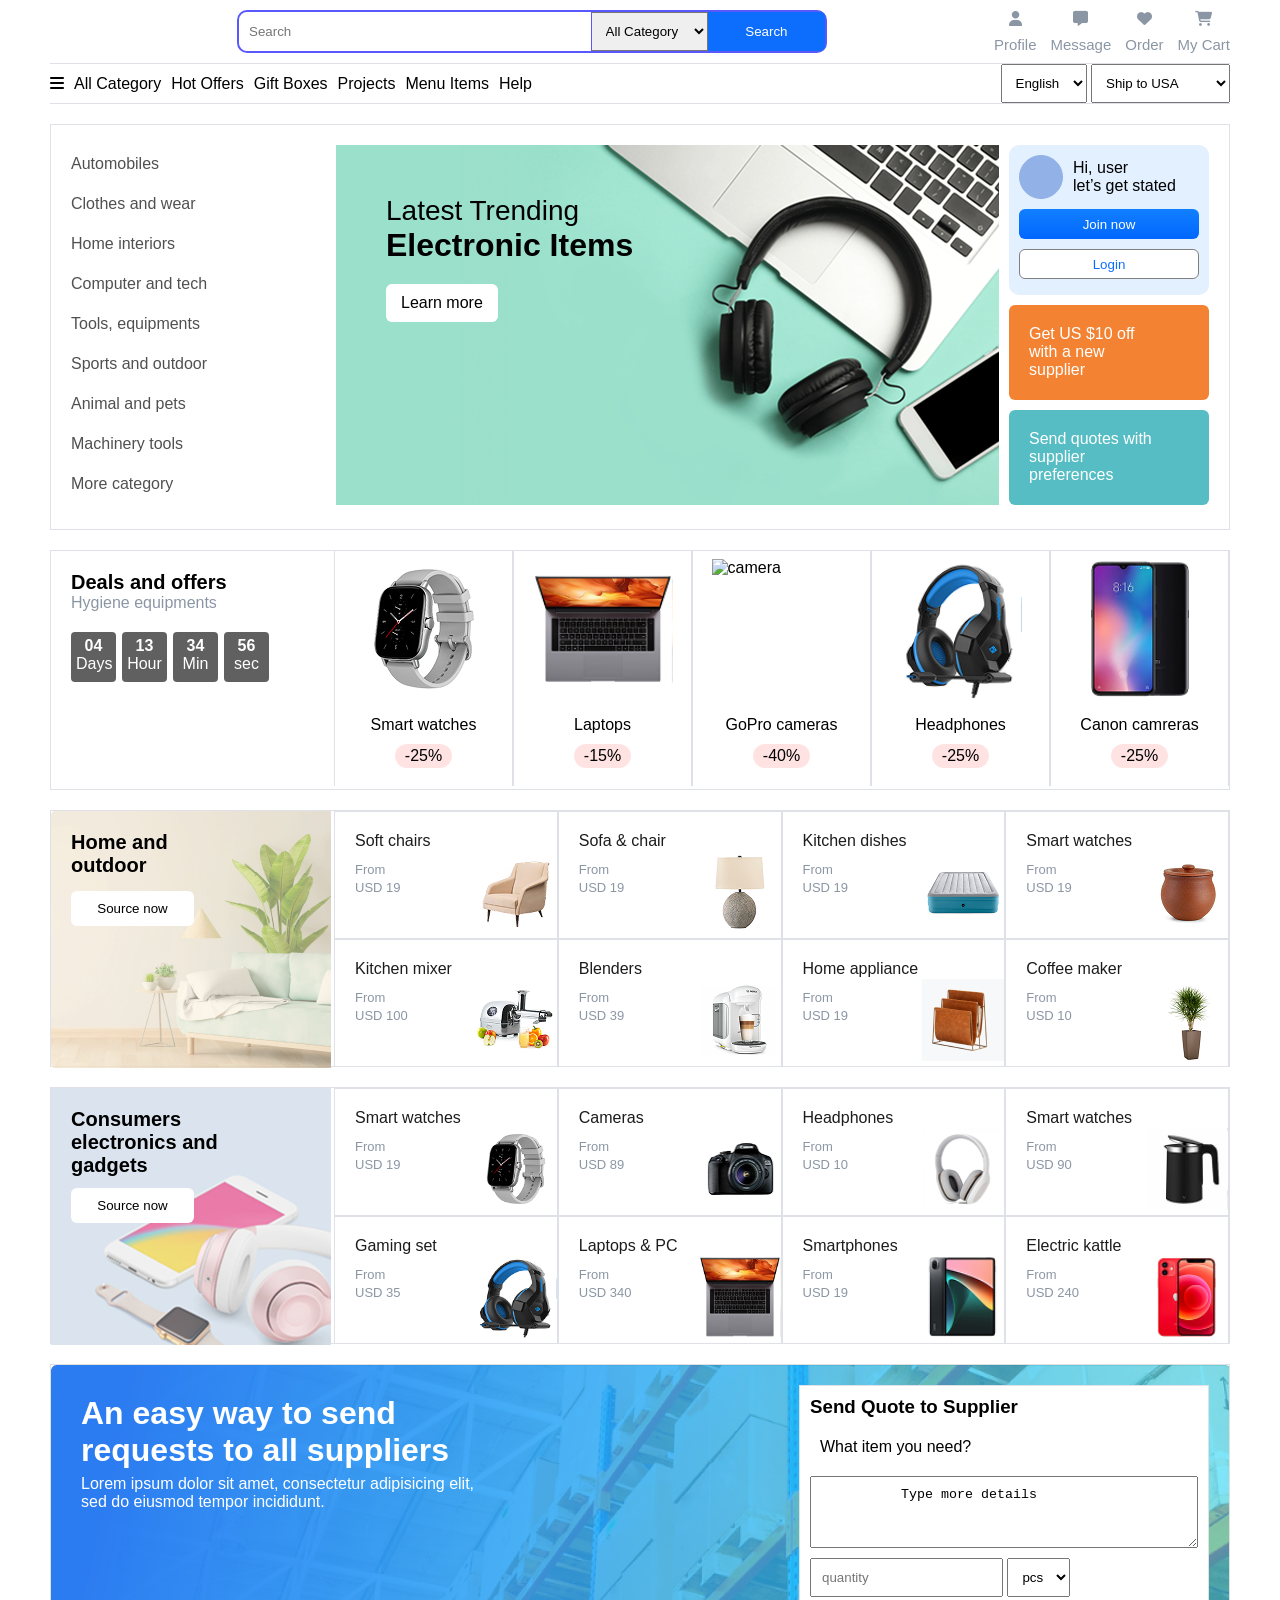
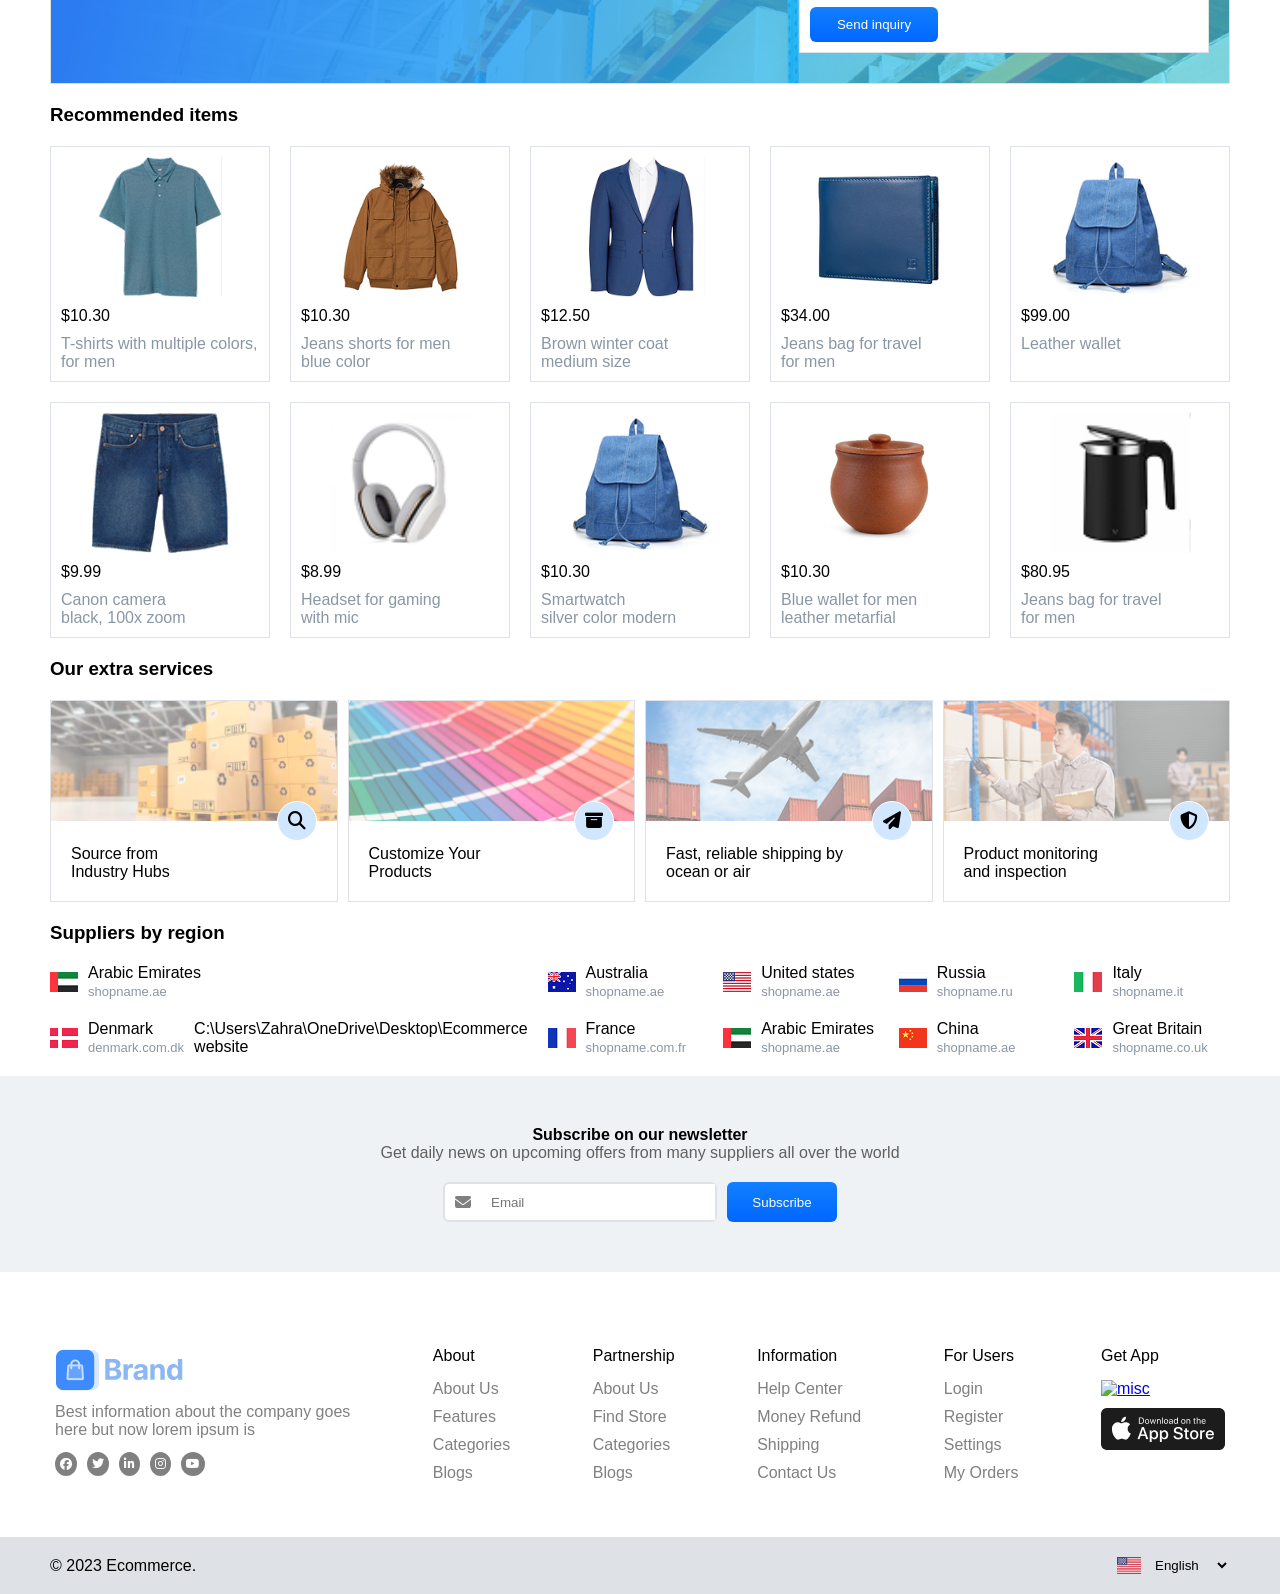
==== commit b12b3bce: "do add changes" ====
--- a/index.html
+++ b/index.html
@@ -18,27 +18,73 @@
     <!-- side bar in mobile view section -->
     <div class="mobile-sidebar">
       <div class="user-section">
-        <div class="user-icon"><i class="fa-solid fa-user"></i></div>
-        <p><a href="#">Sign in</a> | <a href="#">Register</a></p>
+        <div class="user-icon">
+          <i class="fa-solid fa-user"></i>
+        </div>
+        <p>
+          <a href="#">Sign in</a> |
+          <a href="#">Register</a>
+        </p>
         <i class="fa-solid fa-xmark" onclick="closesidebar()"></i>
       </div>
       <ul class="menu-list">
-        <li><i class="fa-solid fa-house"></i>Home</li>
-        <li><i class="fa-solid fa-list"></i>Categories</li>
-        <li><i class="fa-regular fa-heart"></i>Favorites</li>
-        <li><i class="fa-solid fa-box"></i>My orders</li>
+        <li>
+          <a href="index.html">
+            <i class="fa-solid fa-house"></i>
+            Home
+          </a>
+        </li>
+        <li>
+          <a href="product.html">
+            <i class="fa-solid fa-list"></i>
+            Categories
+          </a>
+        </li>
+        <li>
+          <a href="productgrid.html">
+            <i class="fa-regular fa-heart"></i>
+            Favorites
+          </a>
+        </li>
+        <li>
+          <a href="details.html">
+            <i class="fa-solid fa-box"></i>
+            My Orders
+          </a>
+        </li>
+        <li>
+          <a href="detailpart.html">
+            <i class="fa-solid fa-cart-shopping"></i>
+            My Cart
+          </a>
+        </li>
       </ul>
       <hr />
       <ul class="menu-list">
-        <li><i class="fa-solid fa-globe"></i>English | USD</li>
-        <li><i class="fa-regular fa-message"></i>Contact us</li>
-        <li><i class="fa-solid fa-circle-info"></i>About</li>
+        <li>
+          <a href="index.html">
+            <i class="fa-solid fa-globe"></i>
+            English | USD
+          </a>
+        </li>
+        <li>
+          <a href="details.html">
+            <i class="fa-regular fa-message"></i>
+            Contact us
+          </a>
+        </li>
+        <li>
+          <a href="product.html">
+            <i class="fa-solid fa-circle-info"></i>
+            About
+          </a>
+        </li>
       </ul>
       <hr />
       <ul class="bottom-links">
-        <li>User agreement</li>
-        <li>Partnership</li>
-        <li>Privacy policy</li>
+        <li><a href="#">User agreement</a></li>
+        <li><a href="#">Partnership</a></li>
+        <li><a href="#">Privacy policy</a></li>
       </ul>
     </div>
     <!-- header -->
@@ -599,6 +645,7 @@
             <p class="countryname">Denmark</p>
             <span class="sub">denmark.com.dk</span>
           </div>
+          C:\Users\Zahra\OneDrive\Desktop\Ecommerce website
         </div>
         <div class="country">
           <img src="assets/Layout1/Image/flags/FR@2x.png" alt="flag" />
--- a/style.css
+++ b/style.css
@@ -82,6 +82,7 @@
   color: var(--color);
   font-size: 15px;
   display: flex;
+  gap: 10px;
   flex-direction: column;
   align-items: center;
   justify-content: center;
@@ -104,7 +105,12 @@
   align-items: center;
   justify-content: center;
   margin-left: 20px;
-}
+  gap: 20px;
+}
+.brandname .fa-bars {
+  font-size: 18px;
+}
+
 /* nav */
 nav {
   max-width: var(--max-width);
@@ -1666,7 +1672,7 @@
     margin: 10px;
     width: 100%;
     max-width: var(--max-width);
-    overflow-x: scroll;
+    overflow-x: hidden;
     scrollbar-width: none;
     margin: auto;
   }
@@ -1805,7 +1811,7 @@
   }
   .home-item {
     width: 140px;
-
+    height: 160px;
     position: relative;
   }
   .home-item img {
@@ -1815,14 +1821,16 @@
   }
   .home-item p {
     position: absolute;
-    left: 10px;
-    top: 85px;
-    text-align: center;
+    left: 20px;
+    top: 100px;
   }
   .home-item span {
     position: absolute;
     left: 20px;
-    top: 105px;
+    top: 120px;
+  }
+  .home-item span br {
+    display: none;
   }
   .sourcenow {
     display: block;
@@ -1831,7 +1839,7 @@
     color: #0d6efd;
     margin: 20px;
   }
-  br {
+  .home-bg br {
     display: none;
   }
   /* electronic accesories{ */
@@ -1841,7 +1849,7 @@
     max-width: var(--max-width);
     margin: 10px 0;
     padding: 0;
-    height: 257px;
+    height: 270px;
     align-items: flex-start;
   }
   .consumer-bg {
@@ -1863,10 +1871,12 @@
     grid-template-columns: repeat(8, 1fr);
     grid-template-rows: repeat(1, 1fr);
     overflow-x: scroll;
+
     scrollbar-width: none;
   }
   .consumers-item {
     width: 140px;
+    height: 160px;
     position: relative;
   }
   .consumers-item img {
@@ -1874,15 +1884,21 @@
     top: 5px;
     left: 20px;
   }
+  .consumer-bg br {
+    display: none;
+  }
   .consumers-item p {
     position: absolute;
     left: 20px;
-    top: 85px;
+    top: 100px;
   }
   .consumers-item span {
     position: absolute;
     left: 30px;
-    top: 105px;
+    top: 120px;
+  }
+  .consumers-item span br {
+    display: none;
   }
   .sourcenow {
     display: block;
@@ -2048,6 +2064,15 @@
     overflow-y: auto;
     display: block;
   }
+  .menu-list a,
+  .bottom-links a {
+    text-decoration: none;
+    color: black;
+    display: flex;
+    align-items: center;
+    gap: 12px;
+    width: 100%;
+  }
   .mobile-sidebar {
     width: 280px;
     min-height: 100vh;
@@ -2111,6 +2136,7 @@
     color: white;
     background: red;
     border-radius: 50%;
+    padding: 2px;
   }
   /* details about product*/
 
